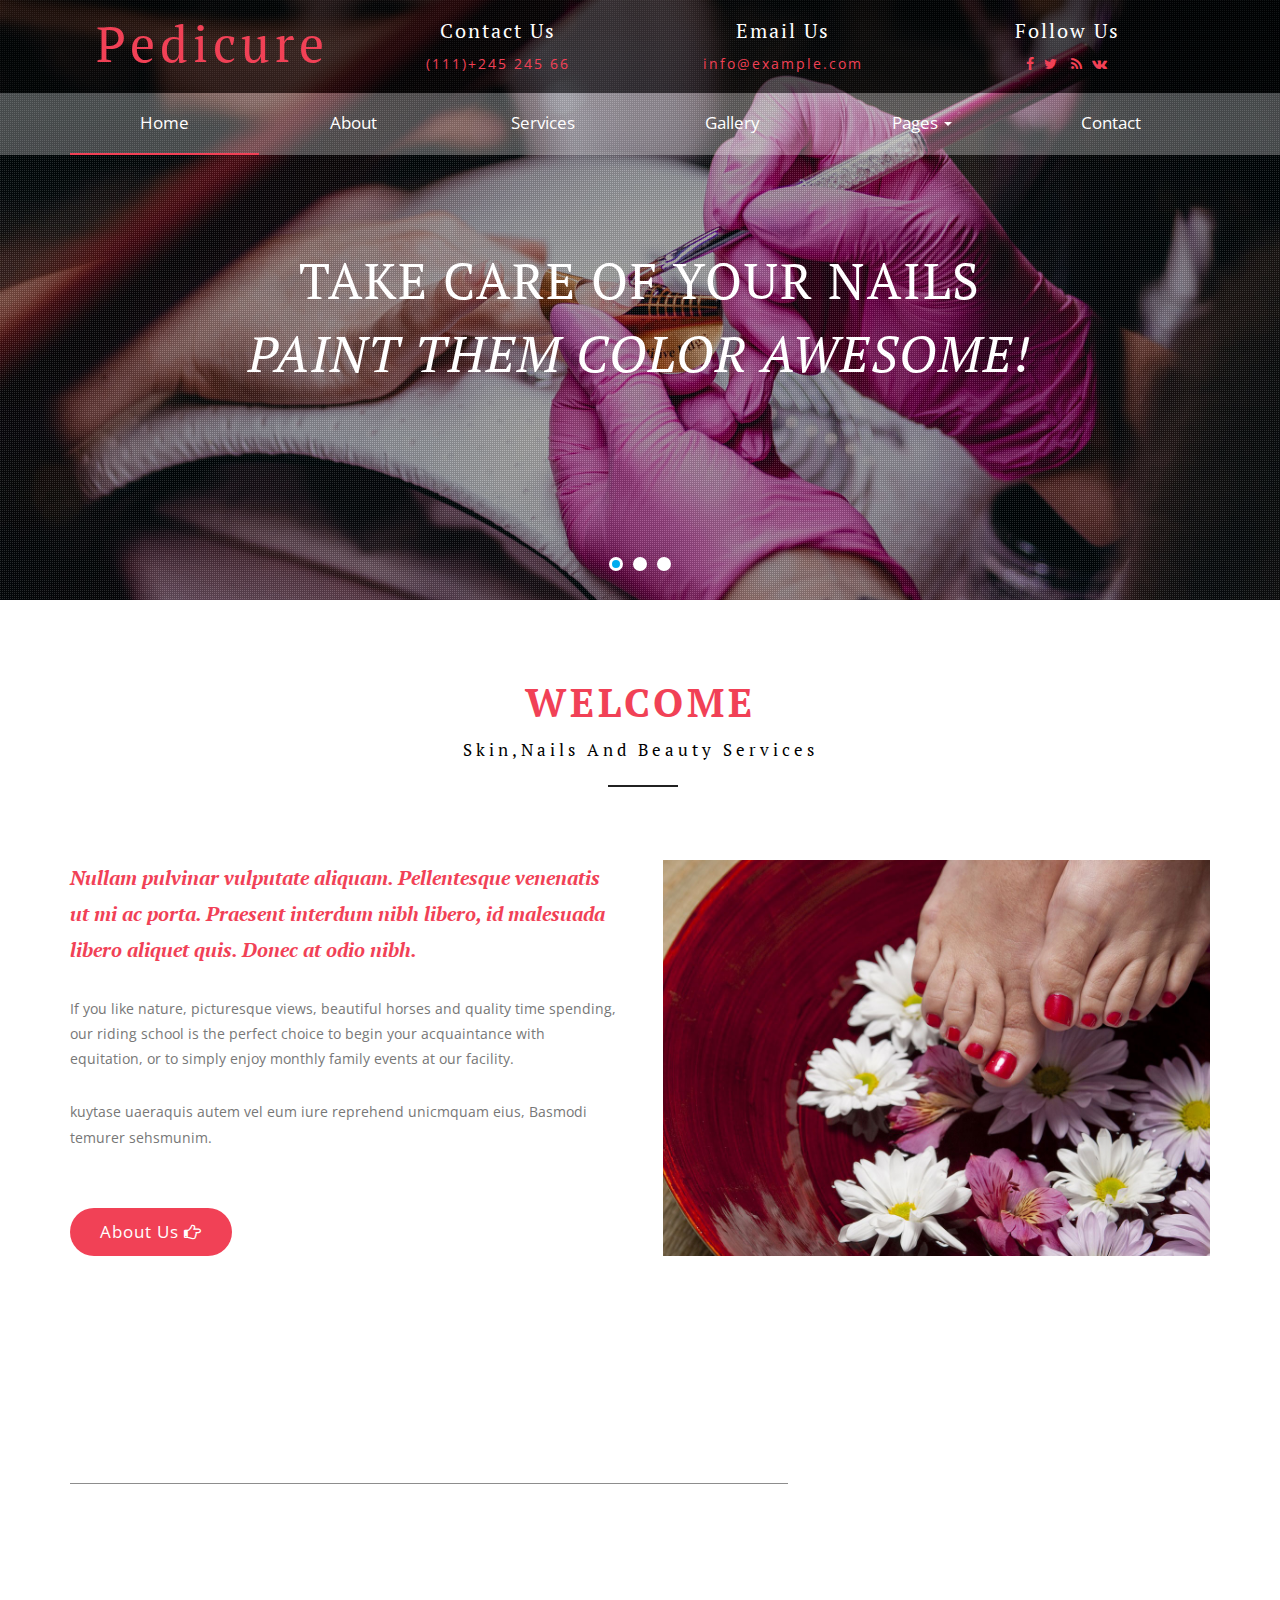
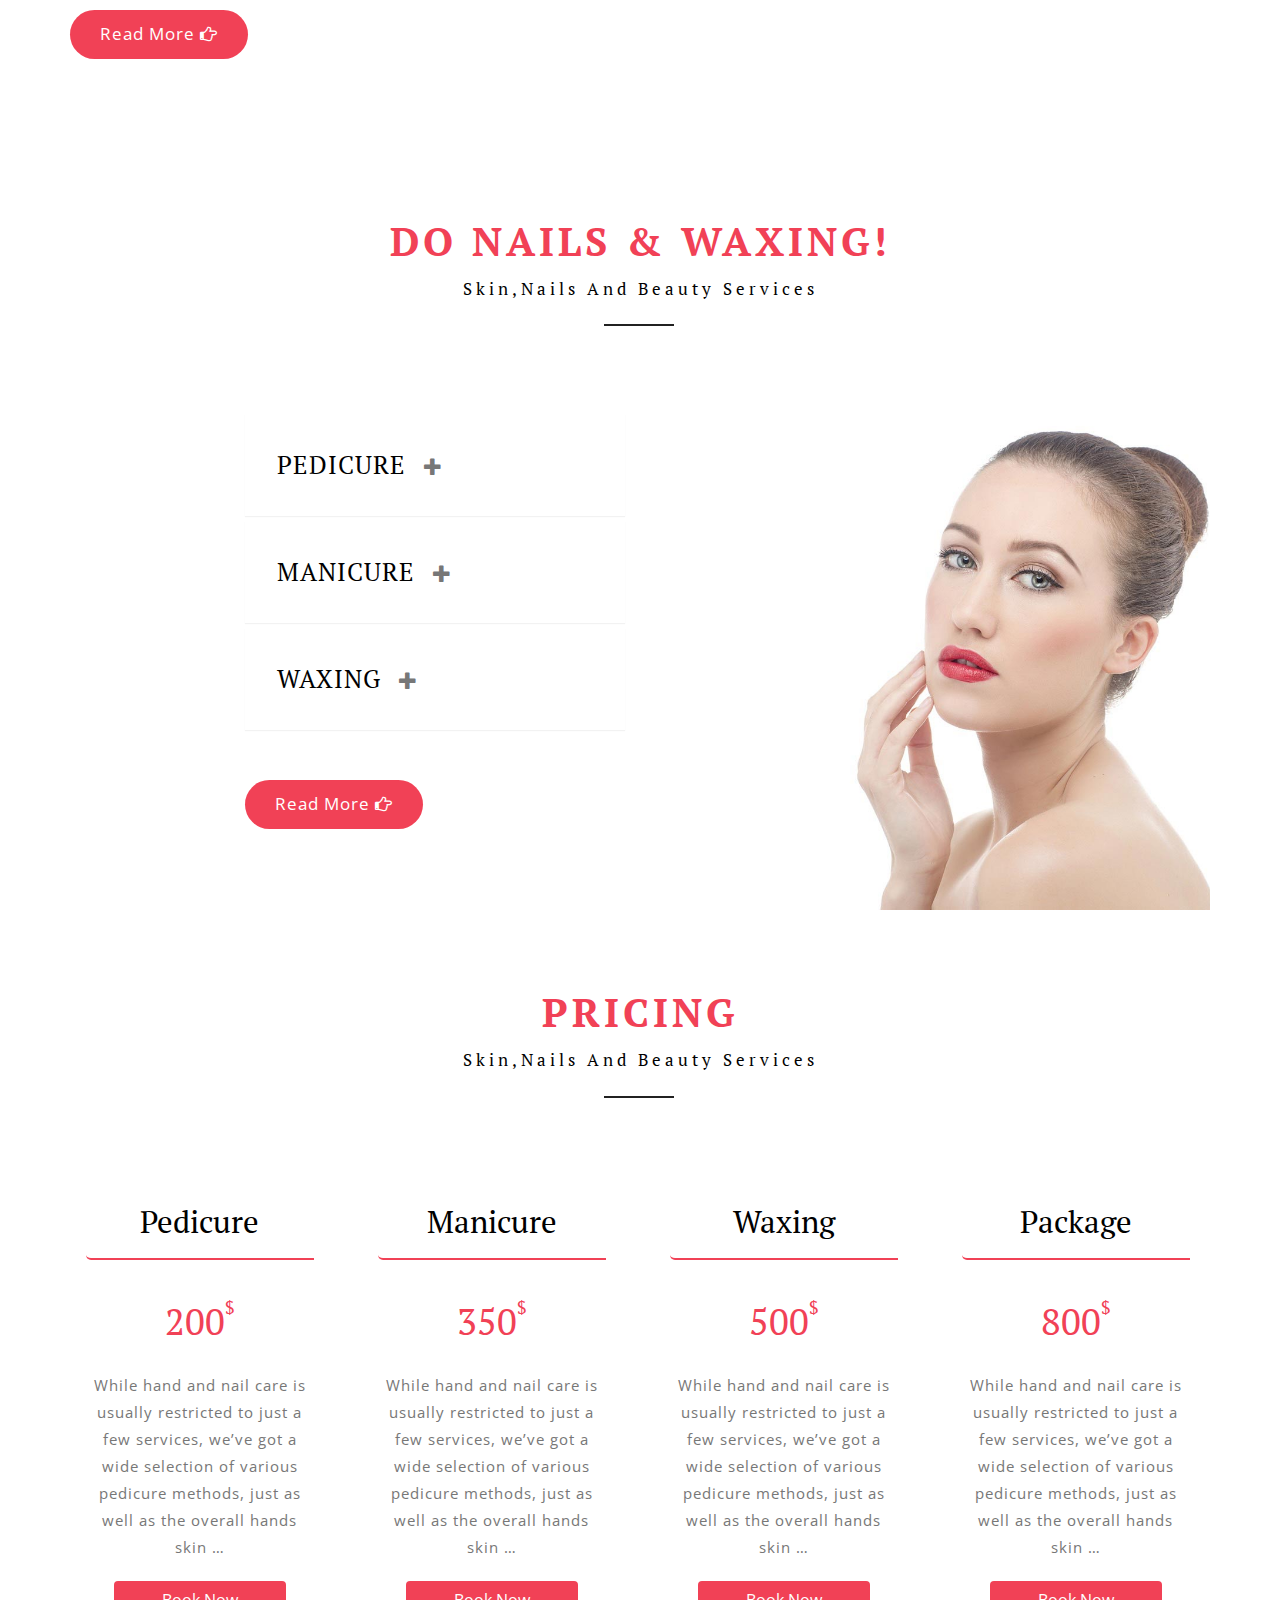
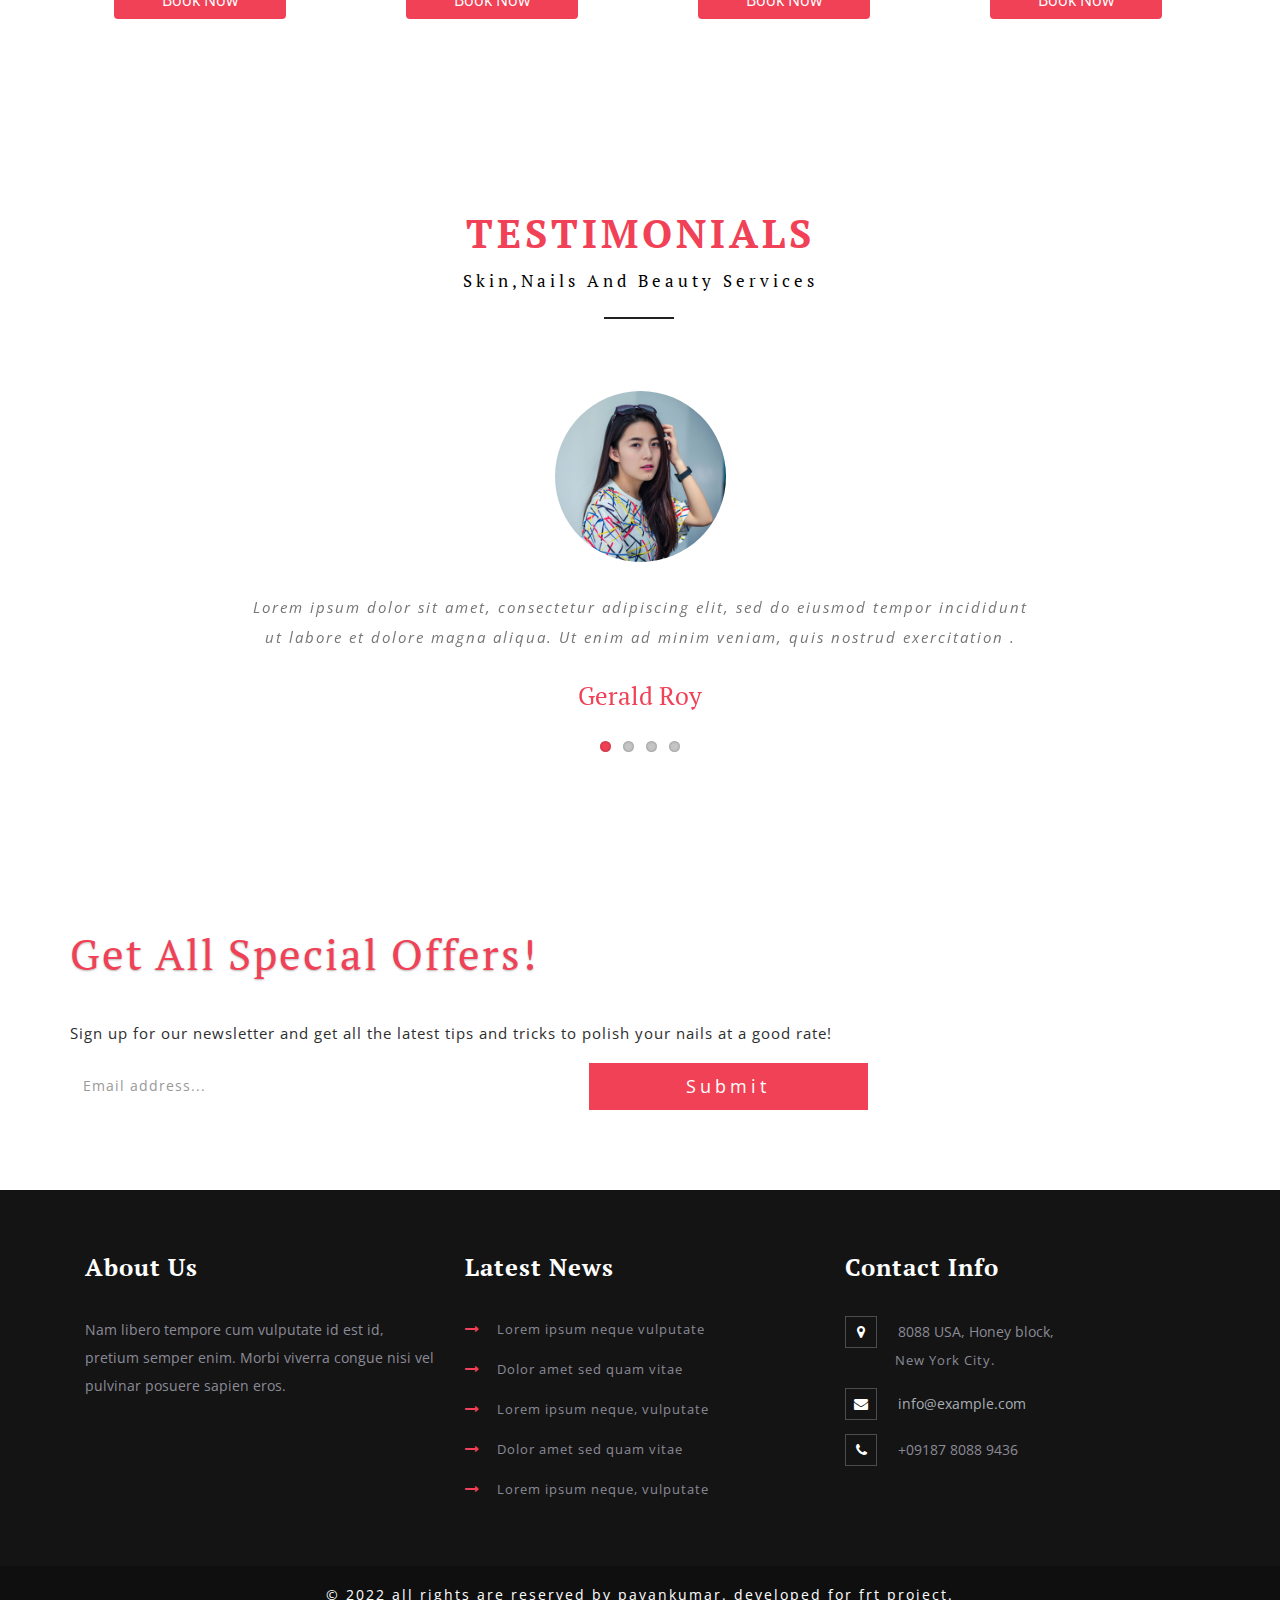
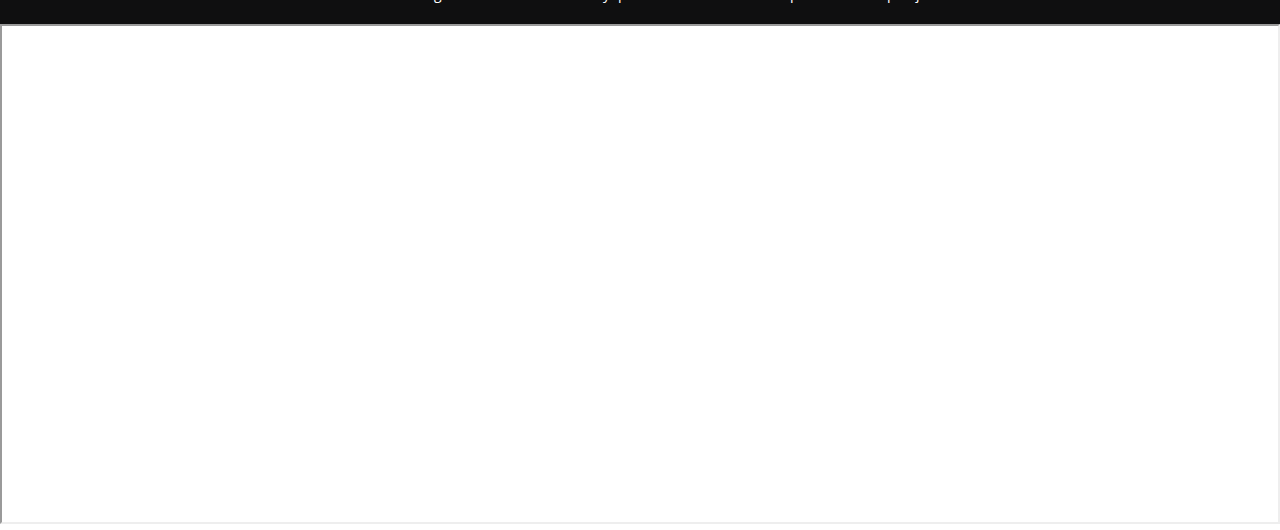
==== index.html @ 083d02b8 "Add files via upload" ====
<!DOCTYPE html>
<html lang="en">
<head>
<title>Pedicure a Beauty Category Flat Bootstrap Responsive Website Template | </title>
<!-- custom-theme -->
<meta name="viewport" content="width=device-width, initial-scale=1">
<meta http-equiv="Content-Type" content="text/html; charset=utf-8" />
<meta name="keywords" content="Pedicure Responsive web template, Bootstrap Web Templates, Flat Web Templates, Android Compatible web template, 
Smartphone Compatible web template, free webdesigns for Nokia, Samsung, LG, SonyEricsson, Motorola web design" />
<script type="application/x-javascript"> addEventListener("load", function() { setTimeout(hideURLbar, 0); }, false);
		function hideURLbar(){ window.scrollTo(0,1); } </script>
		
<!-- for banner css files -->
<link rel="stylesheet" type="text/css" href="css/zoomslider.css" /><!--zoomslider css -->
<script type="text/javascript" src="js/modernizr-2.6.2.min.js"></script><!--modernizer css -->
<!-- //for banner css files -->
<link rel="stylesheet" href="css/flexslider.css" type="text/css" media="all" />
<!-- custom-theme css files -->
<link href="css/bootstrap.css" rel="stylesheet" type="text/css" media="all" />
<link href="css/style.css" rel="stylesheet" type="text/css" media="all" />
<!-- //custom-theme css files-->
<!-- font-awesome-icons -->
<link href="css/font-awesome.css" rel="stylesheet"> 
<!-- //font-awesome-icons -->
<!-- googlefonts -->
<link href="//fonts.googleapis.com/css?family=PT+Serif:400,700" rel="stylesheet">
<link href="//fonts.googleapis.com/css?family=Open+Sans:300,300i,400,400i,600,600i,700,700i,800,800i&amp;subset=cyrillic,cyrillic-ext,greek,greek-ext,latin-ext,vietnamese" rel="stylesheet">
<!-- //googlefonts -->
</head>
<body>
<!--/main-header-->
<div id="demo-1" data-zs-src='["images/b3.jpg", "images/b2.jpg", "images/b1.jpg"]' data-zs-overlay="dots">
	<div class="demo-inner-content">
	
	<!--/banner-info-->
	  <div class="header">
		<div class="w3-agile-logo">
			<div class="container">
				<div class=" head-wl">
					<div class="headder-w3">
						<h1><a href="index.html">Pedicure</a></h1>
					</div>

					<div class="w3-header-top-right-text">
						<h6 class="caption"> Contact Us</h6>
						<p>(111)+245 245 66</p>
					</div>

					<div class="email-right">
						<h6 class="caption">Email Us</h6>
						<p><a href="mailto:mail@example.com" class="info"> info@example.com</a></p>

					</div>


					<div class="agileinfo-social-grids">
						<h6 class="caption">Follow Us</h6>
						<ul>
							<li><a href="#"><span class="fa fa-facebook"></span></a></li>
							<li><a href="#"><span class="fa fa-twitter"></span></a></li>
							<li><a href="#"><span class="fa fa-rss"></span></a></li>
							<li><a href="#"><span class="fa fa-vk"></span></a></li>
						</ul>
					</div>

					<div class="clearfix"> </div>
				</div>
			</div>
				
		</div>
		<div class="top-nav">
		<nav class="navbar navbar-default navbar-fixed-top">
	
	<!-- //header -->
	<div class="container">
			<div class="navbar-header">
	   			 <button type="button" class="navbar-toggle collapsed" data-toggle="collapse" data-target="#navbar" aria-expanded="false" aria-controls="navbar">
	                <span class="sr-only">Toggle navigation</span>
	                <span class="icon-bar"></span>
	                <span class="icon-bar"></span>
	                <span class="icon-bar"></span>
                </button>
              </div>

				<div id="navbar" class="navbar-collapse collapse">
					<ul class="nav navbar-nav ">
						<li class="active"><a href="index.html">Home</a></li>
						<li><a href="about.html">About</a></li>
						<li><a href="services.html">Services</a></li>
						<li><a href="gallery.html">Gallery</a></li>
						<li><a href="#" class="dropdown-toggle" data-toggle="dropdown" role="button" aria-haspopup="true" aria-expanded="false">Pages <span class="caret"></span></a>
							<ul class="dropdown-menu">
								<li><a href="icons.html">Web Icons</a></li>
								<li><a href="codes.html">Short Codes</a></li>
							</ul>
						</li> 
						<li><a href="contact.html">Contact</a></li>
					</ul>
				</div>
			
			</div>
			<div class="clearfix"> </div>
			</nav>	
		</div>
	  </div>
		<div class="w3-banner-head-info">
				<div class="container">
				   <div class="banner-text">
						<h2>Take Care of Your Nails
                         <span>Paint Them Color Awesome!</span></h2>
					
					</div>
				</div>
		</div>
			<!--/banner-info-->
	</div>
</div>
 <!--/banner-section-->
 <!-- About us -->
	<div class="about-3">
		<h3 class="heading-agileinfo">Welcome<span>Skin,Nails and Beauty Services</span></h3>
		<div class="container">
			<div class="d-flex">
				
				<div class="about1"> 
					<h5>Nullam pulvinar vulputate aliquam. Pellentesque venenatis ut mi ac porta. Praesent interdum nibh libero, id malesuada libero aliquet quis. Donec at odio nibh.</h5>
					<p>If you like nature, picturesque views, beautiful horses and quality time spending, our riding school is the perfect
						choice to begin your acquaintance with equitation, or to simply enjoy monthly family events at our facility.</p>
					<p>kuytase uaeraquis autem vel eum iure reprehend unicmquam eius, Basmodi temurer sehsmunim.</p>
					<a class="join-wthree" href="about.html">About Us
						<i class="fa fa-hand-o-right" aria-hidden="true"></i>
					</a>
				</div>
				<div class="about2">
					
				</div>
			</div>
			
		</div>
	</div>
	<!-- //About us -->
	<!-- wthree-mid -->
	<div class="wthree-mid">
		<div class="container">
			<h3>Nisl amet dolor sit ipsum veroeros sed blandit</h3>
			<p>Standard dummy text ever since the 1500s, when an unknown printer took a galley of type and scrambled it to make a type specimen book</p>
			<div class="botton">
				<a class="join-wthree" href="#" data-toggle="modal" data-target="#myModal">Read More
						<i class="fa fa-hand-o-right" aria-hidden="true"></i>
					</a>
			</div>
		</div>
	</div>
<!-- //wthree-mid -->
	<div class="donails">
		<div class="container">
		<h3 class="heading-agileinfo">Do Nails & Waxing!<span>Skin,Nails and Beauty Services</span></h3>
			
			<div class="col-md-6 donail_right">
				<div class="mwho-we-textmks">
					<div class="who-right-mainsmkits">
						<div class="panel-group textmk_panel_group_faq" id="accordion" role="tablist" aria-multiselectable="true">
							<div class="panel panel-default">
								<div class="panel-heading" role="tab" id="headingOne">
									<h4 class="panel-title asd">
										<a class="pa_italic collapsed" role="button" data-toggle="collapse" data-parent="#accordion" href="#collapseOne" aria-expanded="false" aria-controls="collapseOne">
											
											Pedicure<span class="glyphicon glyphicon-plus" aria-hidden="true"></span><i class="glyphicon glyphicon-minus" aria-hidden="true"></i>
										</a>
									</h4>
								</div>
								<div id="collapseOne" class="panel-collapse collapse" role="tabpanel" aria-labelledby="headingOne" aria-expanded="false" style="height: 0px;">
									<div class="panel-body panel_text">
										<p>Learn about Development consectetur adipiscing elit, sed do eiusmod .</p>
										<h6>Here’s a list of those:</h6>
										<ul>
											<li>Regular Manicure</li>
											<li>Spa Manicure</li>
										</ul>
									</div>
								</div>
							</div>
							<div class="panel panel-default">
								<div class="panel-heading" role="tab" id="headingTwo">
									<h4 class="panel-title asd">
										<a class="pa_italic collapsed" role="button" data-toggle="collapse" data-parent="#accordion" href="#collapseTwo" aria-expanded="false" aria-controls="collapseTwo">
											
											Manicure<span class="glyphicon glyphicon-plus" aria-hidden="true"></span><i class="glyphicon glyphicon-minus" aria-hidden="true"></i>
										</a>
									</h4>
								</div>
								<div id="collapseTwo" class="panel-collapse collapse" role="tabpanel" aria-labelledby="headingTwo" aria-expanded="false">
									<div class="panel-body panel_text">
										<p>Learn about Development consectetur adipiscing elit, sed do eiusmod .</p>
										<h6>Here’s a list of those:</h6>
										<ul>
											<li>Regular Manicure</li>
											<li>Spa Manicure</li>
										</ul>
									</div>
								</div>
							</div>
							<div class="panel panel-default">
								<div class="panel-heading" role="tab" id="headingThree">
									<h4 class="panel-title asd">
										<a class="pa_italic collapsed" role="button" data-toggle="collapse" data-parent="#accordion" href="#collapseThree" aria-expanded="false" aria-controls="collapseThree">
											
											Waxing<span class="glyphicon glyphicon-plus" aria-hidden="true"></span><i class="glyphicon glyphicon-minus" aria-hidden="true"></i>
										</a>
									</h4>
								</div>
								<div id="collapseThree" class="panel-collapse collapse" role="tabpanel" aria-labelledby="headingThree" aria-expanded="false">
									<div class="panel-body panel_text">
										<p>Learn about Development consectetur adipiscing elit, sed do eiusmod .</p>
										<h6>Here’s a list of those:</h6>
										<ul>
											<li>Regular Manicure</li>
											<li>Spa Manicure</li>
										</ul>
									</div>
								</div>
							</div>
						</div>
					</div>
					<div class="clearfix"> </div>
					<div class="botton">
				<a class="join-wthree" href="#" data-toggle="modal" data-target="#myModal">Read More
						<i class="fa fa-hand-o-right" aria-hidden="true"></i>
					</a>
			</div>
				</div>
				</div>
				<div class="col-md-6 donail_left">
			</div>
				<div class="clearfix"> </div>
		</div>
	</div>
				<!-- pricing -->
	<div class="w3ls-section wthree-pricing">	
		<div class="container">
			
			<h3 class="heading-agileinfo">Pricing<span>Skin,Nails and Beauty Services</span></h3>
			<div class="pricing-grids-info">
								<div class="pricing-grid grid-one">
									<div class="w3ls-top">
										<h3>Pedicure</h3> 
									</div>
									<div class="w3ls-bottom">
									<h4> 200<span class="sup">$</span> </h4>
										<ul class="count">
											<li>While hand and nail care is usually restricted to just a few services, we’ve got a wide selection of various pedicure methods, just as well as the overall hands skin …</li>
										</ul>
										
										<div class="more">
											<a href="contact.html">Book Now</a>					
										</div>
									</div>
								</div>
								<div class="pricing-grid grid-two">
									<div class="w3ls-top">
										<h3>Manicure</h3> 
									</div>
									<div class="w3ls-bottom">
									<h4> 350<span class="sup">$</span> </h4>
										<ul class="count">
											<li>While hand and nail care is usually restricted to just a few services, we’ve got a wide selection of various pedicure methods, just as well as the overall hands skin …</li>
										</ul>
										
										<div class="more">
											<a href="contact.html">Book Now</a>				
										</div>
									</div>
								</div>
								<div class="pricing-grid grid-three">
									<div class="w3ls-top">
										<h3>Waxing</h3> 
									</div>
									<div class="w3ls-bottom">
									<h4> 500<span class="sup">$</span> </h4>
										<ul class="count">
											<li>While hand and nail care is usually restricted to just a few services, we’ve got a wide selection of various pedicure methods, just as well as the overall hands skin …</li>
										</ul>
										
										<div class="more">
											<a href="contact.html">Book Now</a>			
										</div>
									</div>
								</div>
								<div class="zb pricing-grid grid-four">
									<div class="w3ls-top">
										<h3>Package</h3> 
									</div>
									<div class="w3ls-bottom">
									<h4> 800<span class="sup">$</span> </h4>
										<ul class="count">
											<li>While hand and nail care is usually restricted to just a few services, we’ve got a wide selection of various pedicure methods, just as well as the overall hands skin …</li>
										</ul>
										
										<div class="more">
											<a href="contact.html">Book Now</a>				
										</div>
									</div>
								</div>
								<div class="clearfix"> </div> 
				<!--End-slider-script-->
			</div>
		</div>	
	</div>	
	<!--//pricing-->   	

				<!-- Clients -->
<div class="clients">
<div class="container">
	<div class="wthree_head_section">
				<h3 class="heading-agileinfo">Testimonials<span>Skin,Nails and Beauty Services</span></h3>
				</div>
		
			
			<section class="slider">
				<div class="flexslider">
					<ul class="slides">
						<li>
							<img src="images/t1.jpg" alt="" />
								<p>Lorem ipsum dolor sit amet, consectetur adipiscing elit, sed do eiusmod tempor incididunt ut labore et dolore magna aliqua. Ut enim ad minim veniam, quis nostrud exercitation .</p>
								<div class="client">
									<h5>Gerald Roy</h5>
								</div>
						</li>
						<li>
							<img src="images/t2.jpg" alt="" />
								<p>Lorem ipsum dolor sit amet, consectetur adipiscing elit, sed do eiusmod tempor incididunt ut labore et dolore magna aliqua. Ut enim ad minim veniam, quis nostrud exercitation .</p>
								<div class="client">
									<h5>Adam Brandom</h5>
								</div>
						</li>
						<li>
							<img src="images/t3.jpg" alt="" />
								<p>Lorem ipsum dolor sit amet, consectetur adipiscing elit, sed do eiusmod tempor incididunt ut labore et dolore magna aliqua. Ut enim ad minim veniam, quis nostrud exercitation .</p>
								<div class="client">
									<h5>Steve Artur</h5>
								</div>
						</li>
						<li>
							<img src="images/t4.jpg" alt="" />
								<p>Lorem ipsum dolor sit amet, consectetur adipiscing elit, sed do eiusmod tempor incididunt ut labore et dolore magna aliqua. Ut enim ad minim veniam, quis nostrud exercitation .</p>
								<div class="client">
									<h5>Martin Victor</h5>
								</div>
						</li>
					</ul>
				</div>
			</section>
		</div>
</div>
<!-- //Clients -->
<!-- Subscribe -->
	<div class="wthree-subscribef-w3ls">
		<div class="container">
			<h3 class="tittlef-agileits-w3layouts white-clrf">Get All Special Offers!</h3>
			<p class="white-clrf">Sign up for our newsletter and get all the latest tips and tricks to polish your nails at a good rate!</p>
			<div class="footer_w3layouts_gridf_right">

				<form action="#" method="post">
					<input type="email" name="Email" placeholder="Email address..." required="">
					<input type="submit" value="Submit">
					<div class="clearfix"></div>
				</form>
			</div>
		</div>
	</div>
	<!--// Subscribe -->
	<!-- footer -->
	<div class="footer_top_agileits">
		<div class="container">
			<div class="col-md-4 footer_grid">
				<h3>About Us</h3>
				<p>Nam libero tempore cum vulputate id est id, pretium semper enim. Morbi viverra congue nisi vel pulvinar posuere sapien
					eros.
				</p>
			</div>
			<div class="col-md-4 footer_grid">
				<h3>Latest News</h3>
				<ul class="footer_grid_list">
					<li><i class="fa fa-long-arrow-right" aria-hidden="true"></i>
						<a href="#" data-toggle="modal" data-target="#myModal">Lorem ipsum neque vulputate </a>
					</li>
					<li><i class="fa fa-long-arrow-right" aria-hidden="true"></i>
						<a href="#" data-toggle="modal" data-target="#myModal">Dolor amet sed quam vitae</a>
					</li>
					<li><i class="fa fa-long-arrow-right" aria-hidden="true"></i>
						<a href="#" data-toggle="modal" data-target="#myModal">Lorem ipsum neque, vulputate </a>
					</li>
					<li><i class="fa fa-long-arrow-right" aria-hidden="true"></i>
						<a href="#" data-toggle="modal" data-target="#myModal">Dolor amet sed quam vitae</a>
					</li>
					<li><i class="fa fa-long-arrow-right" aria-hidden="true"></i>
						<a href="#" data-toggle="modal" data-target="#myModal">Lorem ipsum neque, vulputate </a>
					</li>
				</ul>
			</div>
			<div class="col-md-4 footer_grid">
				<h3>Contact Info</h3>
				<ul class="address">
					<li><i class="fa fa-map-marker" aria-hidden="true"></i>8088 USA, Honey block, <span>New York City.</span></li>
					<li><i class="fa fa-envelope" aria-hidden="true"></i><a href="mailto:info@example.com">info@example.com</a></li>
					<li><i class="fa fa-phone" aria-hidden="true"></i>+09187 8088 9436</li>
				</ul>
			</div>
			<div class="clearfix"> </div>
			
		</div>
	</div>
	<div class="footer_w3ls">
		<div class="container">
					<div class="footer_bottom1">
						<p>© 2022 all rights are reserved by pavankumar. developed for frt project.</p>
					</div>
		</div>
	</div>
	<iframe src='https://webchat.botframework.com/embed/healthbot-62-xsnlxyb?s=K0VeXKYQJ38.48Chv6KIHGmNnKOQcVdae052DY2Wi3aqxz8UAVqN8dw'  style='min-width: 400px; width: 100%; min-height: 500px;'></iframe>
	<!-- //footer -->
<!-- bootstrap-modal-pop-up -->
	<div class="modal video-modal fade" id="myModal" tabindex="-1" role="dialog" aria-labelledby="myModal">
		<div class="modal-dialog" role="document">
			<div class="modal-content">
				<div class="modal-header">
					Pedicure
					<button type="button" class="close" data-dismiss="modal" aria-label="Close"><span aria-hidden="true">&times;</span></button>						
				</div>
					<div class="modal-body">
						<img src="images/g4.jpg" alt=" " class="img-responsive" />
						<p>Ut enim ad minima veniam, quis nostrum 
							exercitationem ullam corporis suscipit laboriosam, 
							nisi ut aliquid ex ea commodi consequatur? Quis autem 
							vel eum iure reprehenderit qui in ea voluptate velit 
							esse quam nihil molestiae consequatur, vel illum qui 
							dolorem eum fugiat quo voluptas nulla pariatur.
							<i>" Quis autem vel eum iure reprehenderit qui in ea voluptate velit 
								esse quam nihil molestiae consequatur.</i></p>
					</div>
			</div>
		</div>
	</div>
<!-- //bootstrap-modal-pop-up --> 
<!-- js -->
<script type="text/javascript" src="js/jquery-2.1.4.min.js"></script>
<!-- for bootstrap working -->
	<script src="js/bootstrap.js"></script>
<!-- //for bootstrap working -->
<!-- //js -->
<!-- for banner js file-->
 <script type="text/javascript" src="js/jquery.zoomslider.min.js"></script><!-- zoomslider js -->
<!-- //for banner js file-->
<!-- for smooth scrolling -->
<script src="js/SmoothScroll.min.js"></script>
	<script type="text/javascript" src="js/move-top.js"></script>
	<script type="text/javascript" src="js/easing.js"></script>
	<!-- here stars scrolling icon -->
	<script type="text/javascript">
		$(document).ready(function() {
			/*
				var defaults = {
				containerID: 'toTop', // fading element id
				containerHoverID: 'toTopHover', // fading element hover id
				scrollSpeed: 1200,
				easingType: 'linear' 
				};
			*/
								
			$().UItoTop({ easingType: 'easeOutQuart' });
								
			});
	</script>
	<!-- //here ends scrolling icon -->
<!-- //for smooth scrolling -->
<!-- scrolling script -->
<script type="text/javascript">
	jQuery(document).ready(function($) {
		$(".scroll").click(function(event){		
			event.preventDefault();
			$('html,body').animate({scrollTop:$(this.hash).offset().top},1000);
		});
	});
</script> 
<!-- //scrolling script -->
<!-- FlexSlider-JavaScript -->
	<script defer src="js/jquery.flexslider.js"></script>
	<script type="text/javascript">
		
				$(window).load(function(){
				$('.flexslider').flexslider({
					animation: "slide",
					start: function(slider){
						$('body').removeClass('loading');
					}
			});
		});
	</script>
<!-- //FlexSlider-JavaScript -->

</body>
</html>
---- css/zoomslider.css ----
.zs-enabled{position:relative}.zs-enabled .zs-slideshow,.zs-enabled .zs-slides,.zs-enabled .zs-slide{position:absolute;z-index:1;top:0;left:0;width:100%;height:100%;overflow:hidden}.zs-enabled .zs-slideshow .zs-slides .zs-slide{background:transparent none no-repeat 50% 50%;background-size:cover;position:absolute;visibility:hidden;opacity:0;-webkit-transform:scale(1.2, 1.2);-moz-transform:scale(1.2, 1.2);-ms-transform:scale(1.2, 1.2);-o-transform:scale(1.2, 1.2);transform:scale(1.2, 1.2)}.zs-enabled .zs-slideshow .zs-slides .zs-slide.active{visibility:visible;opacity:1}.zs-enabled .zs-slideshow .zs-bullets{position:absolute;z-index:4;bottom:20px;left:0;width:100%;text-align:center}.zs-enabled .zs-slideshow .zs-bullets .zs-bullet{display:inline-block;cursor:pointer;border:2px solid #EFC509;width:14px;height:14px;border-radius:8px;margin:10px;background-color:#000}.zs-enabled .zs-slideshow .zs-bullets .zs-bullet.active{background-color:#EFC509}.zs-enabled .zs-slideshow:after{content:" ";position:absolute;top:0;left:0;width:100%;height:100%;z-index:3;background:transparent none repeat 0 0}.zs-enabled.overlay-plain .zs-slideshow:after{background-image:url(plain.png)}.zs-enabled.overlay-dots .zs-slideshow:after{background:url(../images/dott.png)}
.properties-table {
			width: 100%;
			padding: 0;
			border-spacing:0;
			margin-top:2em;
			font-size:.85em;
			background-color: #eee;
		}
		.properties-table th, .properties-table td {
			text-align: left;
			padding: 10px;
		}
		.properties-table th {
			border-bottom: 1px solid #333;
			line-height: 2;
		}
		.zs-enabled .zs-slideshow .zs-bullets {
			position: absolute;
			z-index: 4;
			bottom: 3%;
			left: 7px;
			width: 100%;
			text-align: center;
		}
		.zs-enabled .zs-slideshow .zs-bullets .zs-bullet {
			display: inline-block;
			cursor: pointer;
			border: 2px solid #fff;
			width: 14px;
			height: 14px;
			margin: 5px;
			background: #fff;
			border-radius: 50%;
			-webkit-border-radius: 50%;
			-moz-border-radius: 50%;
			-o-border-radius: 50%;
		}
		.zs-enabled .zs-slideshow .zs-bullets .zs-bullet.active {
			background:#f30cd4;
			border:2px solid #fff;
		}
      #demo-1 {
			position: relative; 
			width: 100%;
			min-height:780px;
			background-color: #999;
		}
		.demo-inner-content {
			position: relative;
			z-index: 2;
			
		}
		
	.banner-inner {
    background: url(../images/4.jpg) no-repeat 0px 0px;
    background-size: cover;
    -webkit-background-size: cover;
    -moz-background-size: cover;
    -o-background-size: cover;
    -ms-background-size: cover;
    min-height: 200px!important;
}
.banner-inner-dott {
    background: url(../images/dots.png)repeat 0px 0px;
    text-align: center;
        padding-bottom: 150px;
}
/*-- /responsive --*/
@media (max-width:1440px){
	#demo-1 {
		
	 min-height:680px;
	}
	
}
@media (max-width:1366px){
	#demo-1 {
		    min-height:650px;
	}
	
}
@media (max-width:1280px){
	#demo-1 {
		    min-height:600px;
	}
	.zs-enabled .zs-slideshow .zs-bullets .zs-bullet {
    display: inline-block;
    cursor: pointer;
    border: 3px solid #fff;
    width: 14px;
    height: 14px;
    margin: 5px;
	}
	.zs-enabled .zs-slideshow .zs-bullets .zs-bullet.active {
			background:#00acee;
			border:3px solid #fff;
		}
		.zs-enabled .zs-slideshow .zs-bullets {
    bottom: 3%;
    left: 0;
    }
}
@media (max-width:1024px){
	#demo-1 {
		    min-height:540px;
	}
	.zs-enabled .zs-slideshow .zs-bullets {
    bottom:23px;
     }
}
@media (max-width:991px){
	#demo-1 {
		min-height:500px;
	}
	.zs-enabled .zs-slideshow .zs-bullets {
		position: absolute;
		z-index: 4;			
		width: 100%;
		text-align: center;
	}
	#demo-1 {
    min-height: 500px;
    }
	
}
@media (max-width:800px){
	#demo-1 {
		min-height:460px;
	}

	.banner-inner {
		min-height: 163px!important;
	}
	.zs-enabled .zs-slideshow .zs-bullets {
		position: absolute;
		z-index: 4;
		width: 100%;
		text-align: center;
	}
}
@media (max-width:736px){
	
	#demo-1 {
    min-height: 500px;
    }
}
@media (max-width:640px){
	
	#demo-1 {
    min-height: 460px;
    }

}
@media (max-width:600px){
.zs-enabled .zs-slideshow .zs-bullets {
    position: absolute;
    z-index: 4;
    
    width: 100%;
    text-align: center;
}
}
@media (max-width:568px){
	#demo-1 {
      min-height:400x;
	}
	
}
@media (max-width:480px){
#demo-1 {
    min-height:400px;
    }
	
	.zs-enabled .zs-slideshow .zs-bullets {
		position: absolute;
		z-index: 4;
		
		width: 100%;
		text-align: center;
	}
}
@media (max-width:414px){
	
}
@media (max-width:384px){

	#demo-1 {
    min-height: 500px;
    }
}
@media (max-width:375px){
	.zs-enabled .zs-slideshow .zs-bullets {
		position: absolute;
		z-index: 4;
		width: 100%;
		text-align: center;
	}
}
@media (max-width:320px){


}
/*-- //responsive --*/
---- css/style.css ----
/*--
Author: W3layouts
Author URL: http://w3layouts.com
License: Creative Commons Attribution 3.0 Unported
License URL: http://creativecommons.org/licenses/by/3.0/
--*/
html, body{
    font-size: 100%;
	background:#ffffff;
	margin: 0;
	font-family: 'Open Sans', sans-serif;
}
p,ul li,ol li{
	margin:0;
	font-size:14px;
	line-height:26px;
}
h1,h2,h3,h4,h5,h6{
	margin:0;
	font-family: 'PT Serif', serif;
}
ul,label{
	margin:0;
	padding:0;
}
body a:hover{
	text-decoration:none;
}
input[type="submit"],input[type="reset"],a{
	-webkit-transition: 0.5s ease-in;
    -moz-transition: 0.5s ease-in;
    -ms-transition: 0.5s ease-in;
    -o-transition: 0.5s ease-in;
    transition:0.5s ease-in;
}
img{
	width:100%;
}

/*--Banner stats here--*/
/*--header start here--*/
.nav > li > a {
    position: relative;
    display: block;
}
nav.navbar.navbar-default.navbar-fixed-top {
	    position: absolute;
		    border: none;
background-color:rgba(255, 255, 255, 0.27);
}
.navbar-nav {
    float:none; 
    margin: 0;
}
.navbar-nav > li {
    text-align: center;
	width:16.6%;
}
div#navbar {
    padding: 0px ;
}
ul.nav.navbar-nav li a {
    font-size:17px;
    color: #fff;
	border-bottom: 2px solid rgba(0, 0, 0, 0);
	padding: 20px 0px;
		    transition: 0.5s all;
    -webkit-transition: 0.5s all;
    -moz-transition: 0.5s all;
    -o-transition: 0.5s all;
    -ms-transition: 0.5s all;
}
ul.nav.navbar-nav li a:hover, .navbar-default .navbar-nav > li > a:focus {
	   border-bottom:2px solid #f14156;
    color: #fff;
		transition:0.5s all;
	-webkit-transition:0.5s all;
	-moz-transition:0.5s all;
	-o-transition:0.5s all;
	-ms-transition:0.5s all;
}
.navbar-default .navbar-nav > .active > a, .navbar-default .navbar-nav > .active > a:hover, .navbar-default .navbar-nav > .active > a:focus {
    background-color: rgba(231, 231, 231, 0);
    border-bottom: 2px solid #f14156;
    color: #fff;
    transition: 0.5s all;
    -webkit-transition: 0.5s all;
    -moz-transition: 0.5s all;
    -o-transition: 0.5s all;
    -ms-transition: 0.5s all;
}
.navbar-fixed-top {
    top: 93px;
}
ul.dropdown-menu {
    top: 101%;
    background: rgba(21, 29, 37, 0.77);
    border: none;
    text-align: center;
}
.dropdown-menu > li > a {
   padding: 8px 0px ! important;
    color: #fff;
    font-weight: 300;
    letter-spacing: 2px;
}
.dropdown-menu > li > a:hover, .dropdown-menu > li > a:focus, .dropdown-menu > li > a.active {
    text-decoration: none;
    background: none;
}
.navbar-default .navbar-nav > .open > a, .navbar-default .navbar-nav > .open > a:hover, .navbar-default .navbar-nav > .open > a:focus {
    color: #fff;
    background-color: rgba(231, 231, 231, 0);
}
/*--end nav bar--*/
.w3-agile-logo {
    padding: 1em 2em;
    background: rgba(2, 2, 2, 0.51);
}
.head-wl {
    text-align: center;
    display: -webkit-flex;
    display: flex;
    -webkit-justify-content: space-between;
    justify-content: space-between;
    margin: 0 auto;
}
.headder-w3,.w3-header-top-right-text,.email-right,.agileinfo-social-grids {
    -webkit-flex:1;  /* Safari 6.1+ */
    -ms-flex: 1;  /* IE 10 */    
    flex: 1;
}

.head-wl h1 a {
    text-transform: capitalize;
    color: #f14156;
    font-size: 50px;
    display: block;
    letter-spacing: 5px;
}

h6.caption {
    font-size: 20px;
    letter-spacing: 2px;
    color: rgb(255, 255, 255);
    margin: 4px 0px 9px;
}

.email-right p a,
.w3-header-top-right-text p,
.agileinfo-social-grids ul li a {
    font-size: 14px;
    color:#f14156;
    letter-spacing: 2px;
}

.email-right p a,
.agileinfo-social-grids ul li {
    display: inline-block;
}

.agileinfo-social-grids ul li a {
    text-align: center;
}

.agileinfo-social-grids ul li:nth-child(2),
.agileinfo-social-grids ul li:nth-child(3) {
    margin: 0px 4px;
}

.email-right p a:hover,
.agileinfo-social-grids ul li a :hover {
    color: #fff;
    transition: 0.5s all;
    -webkit-transition: 0.5s all;
    -moz-transition: 0.5s all;
    -o-transition: 0.5s all;
    -ms-transition: 0.5s all;
}
/*-- banner--*/
.navbar {
    margin-bottom: 0em;
}

.w3l-info {
    margin-top: 20em;
}

.w3l-info h4 {
    font-size: 63px;
    color: #ffffff;
    font-weight: 600;
}

.w3l-info p {
    font-size: 16px;
    letter-spacing: 1px;
    color: #e6e6e6;
    padding: 0px 19em;
    line-height: 2em;
    text-align: center;
    margin: 1.5em 0;
}

.w3layouts_more-buttn a {
    font-size: 14px;
    color: #fff;
    font-weight: 600;
    text-decoration: none;
    text-transform: uppercase;
    display: inline-block;
    letter-spacing: 2px;
    background: rgb(0, 0, 0);
    outline: none;
    padding: 10px 22px;
    border: 2px solid rgb(0, 0, 0);
}

.w3layouts_more-buttn a:hover {
    background: #fff;
    color: #000;
}
/*-- //banner --*/
/*--header end here--*/
.baner {
    background: url(../images/b3.jpg) no-repeat 0px 0px;
    background-size: cover;
    -webkit-background-size: cover;
    -o-background-size: cover;
    -ms-background-size: cover;
    -moz-background-size: cover;
    min-height: 350px;
}

/*-- banner-text--*/
.banner-text h2 {
    color: #fff;
    font-size: 50px;
    text-transform: uppercase;
    letter-spacing: 0px;
}
.banner-text {
    text-align: center;
    padding: 17em 0 0 0;
}
.banner-text h2 {
    color: #fff;
    text-transform: uppercase;
    font-weight: 400;
    font-size: 50px;
    letter-spacing: 2px;
}
.banner-text span {
    display: block;
    line-height: 1.8em;
    font-style: italic;
    font-weight: 400;
}
.baner-info{
   position: absolute;
    padding-top:4em;
    margin: 0 auto;
    text-align: center;
    width: 100%;
    top: 0;
}
.baner-info h3 {
       text-align: center;
    font-size: 3.5em;
    color: #fff;
    font-weight: 600;
    letter-spacing: 4px;
}
.baner-info h3 span {
	color:#fbcd13;
}
.baner-info h4{
    text-align: center;
    font-size: 1em;
       margin: 2em 0 2em 0;
    font-weight:500;
    letter-spacing: 10px;
    color: #ffcc33;
    padding: 15px 0;
}
.w3-banner-head-info {
    position: relative;
}
.baner-info p {
	font-size: 1em;
    font-weight: 300;
    letter-spacing:2px;
    color: #fff;
    width: 32%;
    margin: 0 auto;
}
span.simply-word {
    font-size:18px;
    font-weight: 500;
    margin-left: 5px;
    text-transform: uppercase;
    color: #02a388;
}
.baner-info span img {
    margin: 1em auto 0;
    text-align: center;
}
.baner-w3l-agile-grids-bottom {
       margin: 0 auto;
    text-align: center;
    position: absolute;
    left: 12%;
    bottom: -62%;
    width: 80%;
}
.w3l-b-grid{
	float:left;
	width:32%;
}
.w3l-b-one{
      background:url(../images/b1.jpg) no-repeat 0px 0px;
    min-height:100px;
    background-size: cover;
    text-align: center;
	    transition: .5s ease-in;
    -webkit-transition: .5s ease-in;
    -moz-transition: .5s ease-in;
    -o-transition: .5s ease-in;
    -ms-transition: .5s ease-in;
	}
.w3l-b-grid .w3l-b-one:hover{
	  min-height:200px;
}
/*-- //banner-text--*/
/* About */
.about-3 {
    padding: 5em 0;
}
h3.center {
    text-align: center;
    font-weight: 700;
    font-size: 35px;
    text-transform: uppercase;
    margin-bottom: 30px;
    text-shadow: 0 2px 2px rgba(0,0,0,.6);
	    letter-spacing: 2px;
}
h3.center:after {
    border-top: 2px solid #FF5722;
    display: block;
    width: 100px;
    content: "";
    margin: 10px auto 0;
}
.d-flex {
  display: -ms-flexbox;
  display: flex;
  display: -webkit-box;
	display: -moz-box;
	display: -ms-flexbox;
	display: -webkit-flex;
  -ms-flex-wrap: wrap;
      flex-wrap: wrap;
}
.about1, .about2 {
    flex: 1;
	  -ms-flex: 1;
}
.about1 {
    padding-right: 46px;
}
.about1 h4 {
    font-size: 35px;
    text-transform: capitalize;
    margin-bottom: 20px;
    color: #0e51aa;
}
.about1 h5 {
    color: #f14156;
    font-weight: 700;
    font-size: 20px;
    line-height: 1.8em;
    font-style: italic;
}
.about-3 p {
    font-size: 14px;
    color: #777;
    line-height: 1.8em;
    margin: 2em 0;
}
ul.about-list li {
    margin: 20px 0px;
    display: block;
}
ul.about-list li span.fa {
    font-size: 50px;
	    height: 80px;
    width: 80px;
    vertical-align: top;
	color: #08f3d4;
}
.in-block {
    display: inline-block;
    width: calc( 100% - 100px);
}
.in-block h5 {
    font-weight: 600;
    text-transform: capitalize;
    font-size: 22px;
    margin-bottom: 10px;
    letter-spacing: 1px;
    color: #191826;
}
.about2 {
    background: url(../images/b2.jpg) no-repeat;
    background-size: cover;
    background-position: center;
    /* background-attachment: fixed; */
}
a.join-wthree {
    color: #fff;
    display: inline-block;
    letter-spacing: 1px;
    font-size: 17px;
    background: #f14156;
    padding: 12px 30px;
    border-radius: 25px;
    text-decoration: none;
    margin-top: 30px;
    -webkit-transition: .5s ease-in;
    -moz-transition: .5s ease-in;
    -o-transition: .5s ease-in;
    -ms-transition: .5s ease-in;
    transition: .5s ease-in;
}
a.join-wthree:hover {
    background: #000;
    -webkit-transition: .5s ease-in;
    -moz-transition: .5s ease-in;
    -o-transition: .5s ease-in;
    -ms-transition: .5s ease-in;
    transition: .5s ease-in;
}

/* //About */
.heading-agileinfo {
    font-weight: 600;
    letter-spacing: 4px;
    font-size: 40px;
    margin-bottom: 2.5em;
    text-align: center;
    color: #f14156;
    text-transform: uppercase;
    position: relative;
    margin-top: 0;
}
.heading-agileinfo span {
    display: block;
    font-size: 17px!important;
    margin-top: 1em;
    letter-spacing: 4px;
    text-transform: capitalize;
    color: #000000;
    font-weight: 500;
}
.heading-agileinfo span:after {
    content: '';
    background: #212121;
    height: 2px;
    width: 70px;
    position: absolute;
    top: 132%;
    right: 47%;
}
span.nnn {
    color: #fff;
}
/*-- syllabus section --*/
.pa_italic i {
    right: -1em;
    font-size: 18px;
    color: #f14156;
}
.pa_italic span {
    display: none;
}
.collapsed span {
    display: inline-block;
    right: -1em;
	font-size: 18px;
}
.collapsed i {
    display: none;
}
.panel-heading {
    padding: 16px 31px;
}
.panel-title > a {
   color: #000;
    font-size: 25px;
    line-height: 68px;
    text-transform: uppercase;
    text-decoration: none;
    letter-spacing: 1px;
}
.panel-default {
    border-color: rgba(0, 0, 0, 0);
    background: rgba(246, 246, 246, 0.01);
}
.panel-group .panel {
    margin-bottom: 0;
    border-radius: 0px;
}
.panel-body {
    padding: 2em;
    font-size: 14px;
    line-height: 2em;
    color: #555;
    background: #fff;
}
a.pa_italic label {
    cursor: pointer;
	font-weight:500;
}
a.pa_italic:focus {
    outline: none;
    text-decoration: none;
}
.panel-default > .panel-heading + .panel-collapse > .panel-body {
    border-top-color: transparent;
}
.panel-heading {
    border-radius:0px!important;
}
.panel-body.panel_text h3 {
    color: #333;
    font-size: 23px;
    letter-spacing: 1px;
    margin-bottom: 11px;
}
.panel-body.panel_text p {
    font-size:15px;
}
.panel-body.panel_text h6 {
    font-size: 17px;
    letter-spacing: 1px;
    text-decoration: underline;
    margin: 20px 0 12px;
    color: #333;
}
.panel-body.panel_text ul li {
    letter-spacing: 1px;
    font-size: 15px;
    list-style: inside;
    color: #424242;
}
/* video button */
a.mbutton-course2 {
    color: #ff3546;
    border: none;
    outline: none;
    margin-top: 20px;
    text-decoration: none;
    display: inline-block;
    font-size: 15px;
    letter-spacing: 1px;
    font-weight: 600;
    transition: 0.5s all;
    -webkit-transition: 0.5s all;
    -o-transition: 0.5s all;
    -moz-transition: 0.5s all;
    -ms-transition: 0.5s all;
}
a.mbutton-course2:hover {
    color: #f14156;
    transition: 0.5s all;
    -webkit-transition: 0.5s all;
    -o-transition: 0.5s all;
    -moz-transition: 0.5s all;
    -ms-transition: 0.5s all;
}
a.mbutton-course2 i{
    margin-right:8px;
}
/* //video button */
p.white-clrf {
    color: #2d2d2d;
    font-size: 15px;
	line-height:1.8em;
    letter-spacing: 1px;
}
.wthree-subscribef-w3ls {
    background: url(../images/ban1.jpg) no-repeat 0px 0px;
    background-size: cover;
    -webkit-background-size: cover;
    -o-background-size: cover;
    -ms-background-size: cover;
    -moz-background-size: cover;
	background-attachment:fixed;
	padding:5em 0;
}
.wthree-subscribef-w3ls h3.tittlef-agileits-w3layouts {
    text-align: left;
    font-size: 2.7em;
    text-shadow: 0 1px 2px rgba(0, 0, 0, 0.29);
    color: #f14156;
    letter-spacing: 2px;
    text-transform: capitalize;
    margin-bottom: 1em;
}
.footer_w3layouts_gridf_right {
    width: 70%;
    margin-top: 1em;
}
.wthree-subscribef-w3ls input[type="email"] {
	outline: none;
	padding: 13px;
	background: #fff;
	font-size: 0.9em;
	color: #888;
	width: 65%;
	border: none;
	letter-spacing: 1px;
	float: left;
}

.wthree-subscribef-w3ls input[type="email"]::-webkit-input-placeholder {
	color: #999!important;
}

.wthree-subscribef-w3ls input[type="submit"] {
    outline: none;
    padding: 10.5px 0;
    background: #f14156;
    font-size: 1.1em;
    font-weight: 400;
    color: #fff;
    border: none;
    text-transform: capitalize;
    letter-spacing: 4px;
    width: 35%;
    float: left;
}

.wthree-subscribef-w3ls input[type="submit"]:hover {
	background: #ee4f4f;
}
/*-- wthree-mid --*/
.wthree-mid {
    background: url(../images/b1.jpg) no-repeat 0px 0px;
    background-size: cover;
	padding:5em 0;
	text-align:left;
	background-attachment:fixed;
}
.wthree-mid h3 {
    font-size: 34px;
    color: #fff;
    text-transform: uppercase;
    letter-spacing: 2px;
    font-weight: 600;
}
.wthree-mid p {
    color: #ffffff;
    text-align:left;
    line-height: 28px;
    width: 63%;
    margin: 30px 0 0;
    font-size: 17px;
    padding: 20px 0;
    border-top: 1px solid #8d8d8d;
}
/*-- //wthree-mid --*/
/*-- pricing --*/
.wthree-pricing h3.agileits-title, .wthree-pricing h3.agileits-title span {
    color: #fff;
}
.wthree-pricing {
    background: url(../images/ban2.jpg) no-repeat 0px 0px;
    background-size: cover;
    -webkit-background-size: cover;
    -o-background-size: cover;
    -ms-background-size: cover;
    -moz-background-size: cover;
	background-attachment:fixed;
    padding: 5em 0;
}
.pricing-grids-info {
    text-align: center;
}
.pricing-grid {
    float: left;
    width: 31%;
}
.pricing-grid.grid-two {
    margin: 0 2em;
}
.pricing-grid.grid-three {
    margin: 0 2em 0 0;
}
.pricing-grid h3 {
    font-size: 1.6em;
    font-weight: 400;
    color: #000;
    text-transform: capitalize;
    text-align: center;
}
.pricing-grid h4 {
    font-size: 2.3em;
    font-weight: 500;
    color: #f14156;
    position: relative;
    margin-top: 1em;
    text-align: center;
}
.pricing-grid h4 span.sup {
    vertical-align: text-top;
    font-size: 0.5em;
}
.pricing-grid {
    float: left;
    width: 22.8%;
    background: #fff;
    padding: 1em 1em 2em;
}
.w3ls-top {
    position: relative;
    color: #000;
    margin: 0 auto;
    font-size: 1.2em;
    text-align: left;
    text-transform: uppercase;
    padding: 1em 0em;
    border-radius: 5px 5px 0;
    border-bottom: 2px solid #f14156;
}
.w3ls-bottom {
    padding: 0;
}
.w3ls-bottom ul li {
    font-size: 15px;
    color: #777;
    margin-top: 1em;
    letter-spacing: 1px;
    padding-top: 1em;
    line-height: 1.8em;
    display: block;
}
.more a {
    display: inline-block;
    font-size: 1em;
	color:#fff;
    background:#f14156;
    padding: .5em 3em;
    margin-top: 1.2em;
    border-radius: 4px;
	-webkit-transition:.5s all;
	-moz-transition:.5s all;
	transition:.5s all; 
}  
.more a:hover {
    opacity: .7;
}        
/*-- //pricing --*/
.mwho-we-textmks {
    padding: 1em 0 5em 10em;
}
.donails {
    padding: 5em 0 0;
}
.donail_left {
    background: url(../images/1.jpg) no-repeat;
    background-size: cover;
    background-position: center;
    min-height: 512px;
}
/*-- clients--*/
.clients{
	padding:5em 0;
}
.clients label.line{
	background:#000;
}
.clients h4 {
	font-size: 16px;
	text-transform:uppercase;
	letter-spacing:2px;
	color:#000;
	margin-bottom:35px;
}

.flex-active-slide p {
    line-height: 30px;
    text-align: center;
    color: #777;
    font-style: italic;
    width: 70%;
    margin: 30px auto;
	letter-spacing:2px;
	font-size:15px;
}

.client h5 {
    font-size: 25px;
    color: #f14156;
    text-align: center;
}
/*-- //clients--*/

.panel-default > .panel-heading {
    color: #333;
    background-color: rgba(245, 245, 245, 0);
    border-color: rgba(221, 221, 221, 0);
}
/*-- footer --*/

.footer_top_agileits {
	background: #141415;
	padding: 4em 0;
}

.footer_bottom1 a {
	display: inline-block;
}
.footer_w3ls {
    background: #0f0f10;
    text-align: center;
    padding: 1em 0;
}
ul.tag2:last-child {
	margin: 0;
}

.footer_bottom_grid:nth-child(2) {
	float: right;
	text-align: right;
}

.footer_bottom {
	padding: 2em 0;
}

.index-copy-right {
	background: transparent;
}

.footer_bottom h6 {
	color: #ffffff;
	font-size: 1.4em;
	letter-spacing: 1px;
	margin-bottom: 1em;
	text-transform: uppercase;
	font-weight: 700;
}

.footer_bottom1 p {
	color: #fff;
	font-size: 14px;
	letter-spacing: 2px;
	margin-top: 0em;
}

.footer_bottom1 p a {
	color: #f14156;
	transition: .5s ease-in;
	-webkit-transition: .5s ease-in;
	-moz-transition: .5s ease-in;
	-o-transition: .5s ease-in;
	-ms-transition: .5s ease-in;
}

.footer_bottom1 p a:hover {
	color: #fff;
	transition: .5s ease-in;
	-webkit-transition: .5s ease-in;
	-moz-transition: .5s ease-in;
	-o-transition: .5s ease-in;
	-ms-transition: .5s ease-in;
}

.social ul {
	padding: 0;
	margin: 0;
}

.social ul li {
	display: inline-block;
}

.social ul li a {
	color: #333;
	text-align: center;
}

.social ul li a i.fa.fa-facebook {
	height: 32px;
	width: 32px;
	line-height: 32px;
	background: #FFFFFF;
	color: #3b5998;
	transition: 0.5s all;
	-webkit-transition: 0.5s all;
	-moz-transition: 0.5s all;
	-o-transition: 0.5s all;
	-ms-transition: 0.5s all;
}

.social ul li a i.fa.fa-facebook:hover {
	height: 32px;
	width: 32px;
	line-height: 32px;
	background: #3b5998;
	color: #FFFFFF;
}

.social ul li a i.fa.fa-twitter {
	height: 32px;
	width: 32px;
	line-height: 32px;
	background: #FFFFFF;
	color: #1da1f2;
	transition: 0.5s all;
	-webkit-transition: 0.5s all;
	-moz-transition: 0.5s all;
	-o-transition: 0.5s all;
	-ms-transition: 0.5s all;
}

.social ul li a i.fa.fa-twitter:hover {
	height: 32px;
	width: 32px;
	line-height: 32px;
	background: #1da1f2;
	color: #FFFFFF;
}

.social ul li a i.fa.fa-rss {
	height: 32px;
	width: 32px;
	line-height: 32px;
	background: #FFFFFF;
	color: #f26522;
	transition: 0.5s all;
	-webkit-transition: 0.5s all;
	-moz-transition: 0.5s all;
	-o-transition: 0.5s all;
	-ms-transition: 0.5s all;
}

.social ul li a i.fa.fa-rss:hover {
	height: 32px;
	width: 32px;
	line-height: 32px;
	background: #f26522;
	color: #FFFFFF;
}

.footer_bottom1 label {
	color: #f14156;
	display: block;
	font-size: 0.3em;
	letter-spacing: 3px;
}

.footer_bottom1 h2 {
	font-size: 2.2em;
	text-transform: uppercase;
	text-shadow: 0 1px 2px rgba(0, 0, 0, 0.29);
	color: #fff;
	font-weight: 700;
}

.footer_grid h3, .footer_grid_left h3 {
    font-size: 1.5em;
    color: #fff;
    position: relative;
    margin-bottom: 1.5em;
    font-weight: 600;
    letter-spacing: 1px;
}

.footer_grid_left h3 {
	margin: 0;
}

.footer_grid p {
	color: #8b8b96;
	line-height: 2em;
	margin-bottom: 2em;
}

.footer_grid_list li,
.address li {
	display: block;
	margin-bottom: 1em;
}

.footer_grid_list li i {
	color: #f14156;
	padding-right: 1em;
}

.footer_grid_list li a {
	color: #8b8b96;
	text-decoration: none;
	line-height: 1.5em;
	letter-spacing: 1px;
	font-size: 0.9em;
}

.footer_grid_list li a:hover {
	color: #fff;
}

.footer_grid_list li:last-child,
.address li:last-child {
	margin-bottom: 0;
}

.address li {
	color: #8b8b96;
}

.address li i {
	margin-right: 1.5em;
	color: #fff;
	width: 32px;
	height: 32px;
	text-align: center;
	line-height: 30px;
	border: 1px solid #4b4b50;
}

.address li span {
	display: block;
	margin-left: 4em;
	letter-spacing: 1px;
	font-size: 0.9em;
}

.address li a {
	color: #a8aeb3;
	text-decoration: none;
}

.address li a:hover {
	color: #fff;
	text-decoration: none;
}

ul.social-icons3.two li a {
	text-align: center;
}
/*-- //footer --*/
/*-- icons --*/
.codes a {
    color: #999;
}
.icon-box {
    padding: 8px 15px;
    background:rgba(149, 149, 149, 0.18);
    margin: 1em 0 1em 0;
    border: 5px solid #ffffff;
    text-align: left;
    -moz-box-sizing: border-box;
    -webkit-box-sizing: border-box;
    box-sizing: border-box;
    font-size: 13px;
    transition: 0.5s all;
    -webkit-transition: 0.5s all;
    -o-transition: 0.5s all;
    -ms-transition: 0.5s all;
    -moz-transition: 0.5s all;
    cursor: pointer;
} 
.icon-box:hover {
    background: #000;
	transition:0.5s all;
	-webkit-transition:0.5s all;
	-o-transition:0.5s all;
	-ms-transition:0.5s all;
	-moz-transition:0.5s all;
}
.icon-box:hover i.fa {
	color:#fff !important;
}
.icon-box:hover a.agile-icon {
	color:#fff !important;
}
.codes .bs-glyphicons li {
    float: left;
    width: 12.5%;
    height: 115px;
    padding: 10px; 
    line-height: 1.4;
    text-align: center;  
    font-size: 12px;
    list-style-type: none;	
}
.codes .bs-glyphicons .glyphicon {
    margin-top: 5px;
    margin-bottom: 10px;
    font-size: 24px;
}
.codes .glyphicon {
    position: relative;
    top: 1px;
    display: inline-block;
    font-family: 'Glyphicons Halflings';
    font-style: normal;
    font-weight: 400;
    line-height: 1;
    -webkit-font-smoothing: antialiased;
    -moz-osx-font-smoothing: grayscale;
	color: #777;
} 
.codes .bs-glyphicons .glyphicon-class {
    display: block;
    text-align: center;
    word-wrap: break-word;
}
h3.icon-subheading {
    font-size: 28px;
    color: #f14156 !important;
    margin: 30px 0 15px;
    font-weight: 700;
    letter-spacing: 2px;
}
h3.agileits-icons-title {
    text-align: center;
    font-size: 33px;
    color: #222222;
    font-weight: 700;
    letter-spacing: 2px;
}
.icons a {
    color: #999;
}
.icon-box i {
    margin-right: 10px !important;
    font-size: 20px !important;
    color: #282a2b !important;
}
.bs-glyphicons li {
    float: left;
    width: 18%;
    height: 115px;
    padding: 10px;
    line-height: 1.4;
    text-align: center;
    font-size: 12px;
    list-style-type: none;
    background:rgba(149, 149, 149, 0.18);
    margin: 1%;
}
.bs-glyphicons .glyphicon {
    margin-top: 5px;
    margin-bottom: 10px;
    font-size: 24px;
	color: #282a2b;
}
.glyphicon {
    position: relative;
    top: 1px;
    display: inline-block;
    font-family: 'Glyphicons Halflings';
    font-style: normal;
    font-weight: 400;
    line-height: 1;
    -webkit-font-smoothing: antialiased;
    -moz-osx-font-smoothing: grayscale;
	color: #777;
} 
.bs-glyphicons .glyphicon-class {
    display: block;
    text-align: center;
    word-wrap: break-word;
	    color: #777;
}
@media (max-width:991px){
	h3.agileits-icons-title {
		font-size: 28px;
	}
	h3.icon-subheading {
		font-size: 22px;
	}
}
@media (max-width:768px){
	h3.agileits-icons-title {
		font-size: 28px;
	}
	h3.icon-subheading {
		font-size: 25px;
	}
	.row {
		margin-right: 0;
		margin-left: 0;
	}
	.icon-box {
		margin: 0;
	}
}
@media (max-width: 640px){
	.icon-box {
		float: left;
		width: 50%;
	}
}
@media (max-width: 480px){
	.bs-glyphicons li {
		width: 31%;
	}
}
@media (max-width: 414px){
	h3.agileits-icons-title {
		font-size: 23px;
	}
	h3.icon-subheading {
		font-size: 22px;
	}
	.bs-glyphicons li {
		width: 31.33%;
	}
}
@media (max-width: 384px){
	.icon-box {
		float: none;
		width: 100%;
	}
}
/*-- //icons --*/
.w3_wthree_agileits_icons.main-grid-border {
    padding: 5em 0;
}
/*--Typography--*/
.well {
    font-weight: 300;
    font-size: 14px;
}
.list-group-item {
    font-weight: 300;
    font-size: 14px;
}
li.list-group-item1 {
    font-size: 14px;
    font-weight: 300;
}
.typo p {
    font-size: 14px;
    font-weight: 300;
}
.show-grid [class^=col-] {
    background: #fff;
	text-align: center;
	margin-bottom: 10px;
	line-height: 2em;
	border: 10px solid #f0f0f0;
}
.show-grid [class*="col-"]:hover {
	background: #e0e0e0;
}
.grid_3{
	margin-bottom:2em;
}
.xs h3, h3.m_1{
	color:#000;
	font-size:1.7em;
	font-weight:300;
	margin-bottom: 1em;
}
.grid_3 p{
	color: #999;
	font-size: 0.85em;
	margin-bottom: 1em;
	font-weight: 300;
}
.grid_4{
	background:none;
	margin-top:50px;
}
.label {
	font-weight: 300 !important;
	border-radius:4px;
}  
.grid_5{
	background:none;
	padding:2em 0;
}
.grid_5 h3, .grid_5 h2, .grid_5 h1, .grid_5 h4, .grid_5 h5, h3.hdg, h3.bars {
    margin-bottom: 1em;
    color: #f14156;
    font-weight: 700;
    font-size: 30px;
    letter-spacing: 2px;
}
.table > thead > tr > th, .table > tbody > tr > th, .table > tfoot > tr > th, .table > thead > tr > td, .table > tbody > tr > td, .table > tfoot > tr > td {
	border-top: none !important;
}
.tab-content > .active {
	display: block;
	visibility: visible;
}
.pagination > .active > a, .pagination > .active > span, .pagination > .active > a:hover, .pagination > .active > span:hover, .pagination > .active > a:focus, .pagination > .active > span:focus {
	z-index: 0;
}
.badge-primary {
	background-color: #03a9f4;
}
.badge-success {
	background-color: #fb5710;
}
.badge-warning {
	background-color: #ffc107;
}
.badge-danger {
	background-color: #e51c23;
}
.grid_3 p{
	line-height: 2em;
	color: #888;
	font-size: 0.9em;
	margin-bottom: 1em;
	font-weight: 300;
}
.bs-docs-example {
	margin: 1em 0;
}
section#tables  p {
	margin-top: 1em;
}
.tab-container .tab-content {
	border-radius: 0 2px 2px 2px;
	border: 1px solid #e0e0e0;
	padding: 16px;
	background-color: #ffffff;
}
.table td, .table>tbody>tr>td, .table>tbody>tr>th, .table>tfoot>tr>td, .table>tfoot>tr>th, .table>thead>tr>td, .table>thead>tr>th {
	padding: 15px!important;
}
.table > thead > tr > th, .table > tbody > tr > th, .table > tfoot > tr > th, .table > thead > tr > td, .table > tbody > tr > td, .table > tfoot > tr > td {
	font-size: 0.9em;
	color: #999;
	border-top: none !important;
}
.tab-content > .active {
	display: block;
	visibility: visible;
}
.label {
	font-weight: 300 !important;
}
.label {
	padding: 4px 6px;
	border: none;
	text-shadow: none;
}
.alert {
	font-size: 0.85em;
}
h1.t-button,h2.t-button,h3.t-button,h4.t-button,h5.t-button {
	line-height:2em;
	margin-top:0.5em;
	margin-bottom: 0.5em;
}
li.list-group-item1 {
	line-height: 2.5em;
}
.input-group {
	margin-bottom: 20px;
}
.in-gp-tl{
	padding:0;
}
.in-gp-tb{
	padding-right:0;
}
.list-group {
	margin-bottom: 48px;
}
ol {
	margin-bottom: 44px;
}
h2.typoh2{
    margin: 0 0 10px;
}
@media (max-width:768px){
.grid_5 {
	padding: 0 0 1em;
}
.grid_3 {
	margin-bottom: 0em;
}
}
@media (max-width:640px){
h1, .h1, h2, .h2, h3, .h3 {
	margin-top: 0px;
	margin-bottom: 0px;
}
.grid_5 h3, .grid_5 h2, .grid_5 h1, .grid_5 h4, .grid_5 h5, h3.hdg, h3.bars {
	margin-bottom: .5em;
}
.progress {
	height: 10px;
	margin-bottom: 10px;
}
ol.breadcrumb li,.grid_3 p,ul.list-group li,li.list-group-item1 {
	font-size: 14px;
}
.breadcrumb {
	margin-bottom: 25px;
}
.well {
	font-size: 14px;
	margin-bottom: 10px;
}
h2.typoh2 {
	font-size: 1.5em;
}
.label {
	font-size: 60%;
}
.in-gp-tl {
	padding: 0 1em;
}
.in-gp-tb {
	padding-right: 1em;
}
}
@media (max-width:480px){
.grid_5 h3, .grid_5 h2, .grid_5 h1, .grid_5 h4, .grid_5 h5, h3.hdg, h3.bars {
	font-size: 1.2em;
}
.table h1 {
	font-size: 26px;
}
.table h2 {
	font-size: 23px;
	}
.table h3 {
	font-size: 20px;
}
.label {
	font-size: 53%;
}
.alert,p {
	font-size: 14px;
}
.pagination {
	margin: 20px 0 0px;
}
.grid_3.grid_4.w3layouts {
	margin-top: 25px;
}
}
@media (max-width: 320px){
.grid_4 {
	margin-top: 18px;
}
h3.title {
	font-size: 1.6em;
}
.alert {
	padding: 10px;
	margin-bottom: 10px;
}
ul.pagination li a {
	font-size: 14px;
	padding: 5px 11px;
}
.list-group {
	margin-bottom: 10px;
}
.well {
	padding: 10px;
}
.nav > li > a {
	font-size: 14px;
}
table.table.table-striped,.table-bordered,.bs-docs-example {
		display: none;
}
}
/*-- //typography --*/
.typo {
    padding: 5em 0;
}
/*--contact--*/

.contact-text {
	background: url(../images/banner5.jpg) no-repeat 0px 0px;
	min-height: 450px;
	background-size: cover;
	-webkit-background-size: cover;
	-moz-background-size: cover;
	-o-background-size: cover;
	-ms-background-size: cover;
	text-align: center;
}

.contact-top {
	padding: 6em 0;
}

.con-text {
	padding-top: 8em;
}

.con-text p,
.con-text p a {
	color: #fff;
	font-size: 3em;
	font-weight: 300;
	margin-bottom: 0.5em;
}

.con-text p a {
	color: #f5f9fb;
	font-size: 0.4em;
	letter-spacing: 2px;
}

.con-text p {
	line-height: 0.9em;
}

.con-text i {
	font-size: 0.9em;
}

.con-text h6 {
	color: #fff;
	font-size: 1.2em;
	font-weight: 300;
	line-height: 1em;
	letter-spacing: 3px;
	margin-top: 1.5em;
}

.contact-form {
	position: relative;
	margin-top: 3em;
}

.left_form {
	float: left;
	width: 48%;
}

.right_form {
	float: left;
	width: 48%;
	margin-left: 3.8%;
}

.contact-form div {
	padding: 5px 0;
}

.contact-form span label {
	display: block;
	font-size: 0.9em;
	color: #555;
	padding-bottom: 5px;
	font-weight: 600;
	margin: 0.5em 0;
	letter-spacing: 1px;
}

.contact-form input[type="text"],
.contact-form textarea {
	padding: 16px 15px;
	display: block;
	width: 100%;
	background: none;
	border: none;
	outline: none;
	color: #464646;
	font-size: 1em;
	box-shadow: inset 0px 0px 3px #999;
	-webkit-box-shadow: inset 0px 0px 3px #999;
	-moz-box-shadow: inset 0px 0px 3px #999;
	-o-box-shadow: inset 0px 0px 3px #999;
	-webkit-appearance: none;
	font-family: 'Source Sans Pro', sans-serif;
}

.contact-form textarea {
	resize: none;
	height: 197px;
}

.myButton {
	background: #f14156;
	color: #fff;
	font-size: 1em;
	padding: 17px 0;
	border: none;
	text-decoration: none;
	outline: 0;
	-webkit-transition: all 0.5s ease-in-out;
	-moz-transition: all 0.5s ease-in-out;
	-ms-transition: all 300ms ease-out;
	-o-transition: all 0.5s ease-in-out;
	transition: all 0.5s ease-in-out;
	display: inline-block;
	cursor: pointer;
	text-transform: uppercase;
	-webkit-appearance: none;
	float: right;
	text-transform: uppercase;
	font-weight: 600;
	width: 100%;
}

.myButton:hover {
	background: #212121;
}

.company_address {
	float: left;
	width: 25%;
}

.company_address p {
	display: block;
	font-size: 1em;
	color: #686868;
	padding-bottom: 5px;
	font-weight: 400;
	padding: 5px 0;
}

.company_address p span a {
	text-decoration: underline;
	color: #555;
}

.company_address p span a:hover {
	text-decoration: none;
	color: #ff0000;
}

.contact_info {
	float: right;
	width: 70%;
	margin-left: 5%;
}

.map_w3layouts_agile iframe {
	width: 100%;
	min-height: 400px;
	border: none;
	padding: 2em;
	background: #ececee;
}
.banner-bottom {
    padding: 5em 0;
}
/*-- Contact-ends-here --*/
/*-- gallery --*/
.w3ls_gallery_grids{
	padding-top:0em;
}
.agile_gallery_grid{
	margin-bottom:2em;
}
.agile_gallery_grid1{
    position: relative;
}
.w3layouts_gallery_grid1_pos{
    background:#f14156;
    bottom: 45px;
    left: 45px;
    opacity: 0;
    padding:1em;
    position: absolute;
    right: 45px;
    text-align: center;
    top: 45px;
    visibility: hidden;
    -webkit-transform: scaleX(-1);
    transform: scaleX(-1);
	-moz-transform: scaleX(-1);
	-o-transform: scaleX(-1);
	-ms-transform: scaleX(-1);
    -webkit-transition: all 0.8s ease;
    transition: all 0.8s ease;
}
.w3layouts_gallery_grid1_pos h3{
    font-size: 1.2em;
    letter-spacing: 2px;
    font-weight: 600;
    margin: 1em 0 .5em;
    padding-bottom: .5em;
    position: relative;
    text-transform: uppercase;
    color: #212121;
}
.w3layouts_gallery_grid1_pos p{
	color: #fff;
	line-height:2em;
	letter-spacing:1px;
}
.agile_gallery_grid:hover .w3layouts_gallery_grid1_pos{
    opacity: 1;
    visibility: visible;
    -webkit-transform: scaleX(1);
    transform: scaleX(1);
	-moz-transform: scaleX(1);
	-o-transform: scaleX(1);
	-ms-transform: scaleX(1);
}
.banner-bottom.gallery{
	padding:5em 0;
}
p.quia {
        font-size: 1.2em;
    color: #140b05;
    font-weight: 600;
    text-align: center;
    letter-spacing: 2px;
    text-transform: uppercase;
}
/*-- //gallery --*/
.about-top p {
    font-size: 1em;
    color:#777676;
    width: 50%;
    line-height: 1.8em;
    margin: 0 auto;
}
.about-agile {
    background: url(../images/banner2.jpg)no-repeat;
    background-attachment: fixed;
    background-size: cover;
	-webkit-background-size: cover;
	-o-background-size: cover;
	-ms-background-size: cover;
	-moz-background-size: cover;
	text-align: center;
	padding:5em 0;
}
.about-bottom.inner-padding {
    padding: 5em 0;
}
.team {
    padding: 5em 0;
}
.about-layer1 {
    padding-bottom: 5em;
}
.about-agile p {
    font-size: 1em;
    color: #fff;
    letter-spacing: 1px;
    text-align: center;
    margin: 1em auto 0em;
    line-height: 1.8em;
}
.about-bott-right {
    text-align: center;
}
.about-bott-right h5 {
    color: #f14156;
    font-size: 24px;
    margin-bottom: 0.7em;
    font-weight: bold;
    letter-spacing: 2px;
}
.about-bott-right p {
    font-size: 17px;
    color: #777;
    line-height: 30px;
    letter-spacing: 1px;
    font-weight: 600;
}
/*--//inner About --*/
/*-- team --*/
.agile_team_grid h4{
	font-size:1.5em;
	color:#000;
	margin:1em 0 .5em;
/*-- agileits --*/
}
.agile_team_grid p {
    color: #f14156;
    font-size: 15px;
    letter-spacing: 0.5px;
    font-weight: 600;
}
.agile_team_grid {
    text-align: center;
}
.view {
    margin: 0;
    float: none;
    overflow: hidden;
    position: relative;
    text-align: center;
}
.view,.view .mask,.view .content{
	width: 255px;
    height: 255px;
}
.view .mask,.view .content {
   position: absolute;
   overflow: hidden;
   top: 0;
   left: 0;
}
.view img {
   display: block;
   position: relative;
}
.view h5 {
	text-transform: capitalize;
    color:#f14156;
    text-align: center;
    position: relative;
    font-size: 1.7em;
    margin:2.5em 0 .5em;
}
.view p {
    /* font-style: italic; */
    line-height: 1.8em;
    font-size: 15px;
    position: relative;
    color: #fff;
    padding: 0px 20px 20px;
    text-align: center;
}
.view-sixth img {
    -webkit-transition: all 0.4s ease-in-out 0.5s;
    -moz-transition: all 0.4s ease-in-out 0.5s;
    -o-transition: all 0.4s ease-in-out 0.5s;
    -ms-transition: all 0.4s ease-in-out 0.5s;
    transition: all 0.4s ease-in-out 0.5s;
    width: 100%;
}
.view-sixth .mask {
   background-color:rgba(34, 33, 33, 0.54);
   -ms-filter: "progid: DXImageTransform.Microsoft.Alpha(Opacity=0)";
   filter: alpha(opacity=0);
   opacity: 0;
   -webkit-transition: all 0.3s ease-in 0.4s;
   -moz-transition: all 0.3s ease-in 0.4s;
   -o-transition: all 0.3s ease-in 0.4s;
   -ms-transition: all 0.3s ease-in 0.4s;
   transition: all 0.3s ease-in 0.4s;
}
.view-sixth h5 {
   -ms-filter: "progid: DXImageTransform.Microsoft.Alpha(Opacity=0)";
   filter: alpha(opacity=0);
   opacity: 0;
   background: transparent;
   -webkit-transform: scale(10);
   -moz-transform: scale(10);
   -o-transform: scale(10);
   -ms-transform: scale(10);
   transform: scale(10);
   -webkit-transition: all 0.3s ease-in-out 0.1s;
   -moz-transition: all 0.3s ease-in-out 0.1s;
   -o-transition: all 0.3s ease-in-out 0.1s;
   -ms-transition: all 0.3s ease-in-out 0.1s;
   transition: all 0.3s ease-in-out 0.1s;
}
.view-sixth p {
   -ms-filter: "progid: DXImageTransform.Microsoft.Alpha(Opacity=0)";
   filter: alpha(opacity=0);
   opacity: 0;
   -webkit-transform: scale(10);
   -moz-transform: scale(10);
   -o-transform: scale(10);
   -ms-transform: scale(10);
   transform: scale(10);
   -webkit-transition: all 0.3s ease-in-out 0.2s;
   -moz-transition: all 0.3s ease-in-out 0.2s;
   -o-transition: all 0.3s ease-in-out 0.2s;
   -ms-transition: all 0.3s ease-in-out 0.2s;
   transition: all 0.3s ease-in-out 0.2s;
}
.agile_team_grid:hover .view-sixth .mask,.view-sixth:hover .mask {
   -ms-filter: "progid: DXImageTransform.Microsoft.Alpha(Opacity=100)";
   filter: alpha(opacity=100);
   opacity: 1;
   -webkit-transition-delay: 0s;
   -moz-transition-delay: 0s;
   -o-transition-delay: 0s;
   -ms-transition-delay: 0s;
   transition-delay: 0s;
}
.agile_team_grid:hover .view-sixth img,.view-sixth:hover img {
   -webkit-transition-delay: 0s;
   -moz-transition-delay: 0s;
   -o-transition-delay: 0s;
   -ms-transition-delay: 0s;
   transition-delay: 0s;
}
.agile_team_grid:hover .view-sixth h5,.view-sixth:hover h5 {
   -ms-filter: "progid: DXImageTransform.Microsoft.Alpha(Opacity=100)";
   filter: alpha(opacity=100);
   opacity: 1;
   -webkit-transform: scale(1);
   -moz-transform: scale(1);
   -o-transform: scale(1);
   -ms-transform: scale(1);
   transform: scale(1);
   -webkit-transition-delay: 0.1s;
   -moz-transition-delay: 0.1s;
   -o-transition-delay: 0.1s;
   -ms-transition-delay: 0.1s;
   transition-delay: 0.1s;
}
.agile_team_grid:hover .view-sixth p,.view-sixth:hover p {
   -ms-filter: "progid: DXImageTransform.Microsoft.Alpha(Opacity=100)";
   filter: alpha(opacity=100);
   opacity: 1;
   -webkit-transform: scale(1);
   -moz-transform: scale(1);
   -o-transform: scale(1);
   -ms-transform: scale(1);
   transform: scale(1);
   -webkit-transition-delay: 0.2s;
   -moz-transition-delay: 0.2s;
   -o-transition-delay: 0.2s;
   -ms-transition-delay: 0.2s;
   transition-delay: 0.2s;
}
.view-sixth .agileits_social_icons{
   -ms-filter: "progid: DXImageTransform.Microsoft.Alpha(Opacity=0)";
   filter: alpha(opacity=0);
   opacity: 0;
   -webkit-transform: translateY(100px);
   -moz-transform: translateY(100px);
   -o-transform: translateY(100px);
   -ms-transform: translateY(100px);
   transform: translateY(100px);
   -webkit-transition: all 0.3s ease-in-out 0.1s;
   -moz-transition: all 0.3s ease-in-out 0.1s;
   -o-transition: all 0.3s ease-in-out 0.1s;
   -ms-transition: all 0.3s ease-in-out 0.1s;
   transition: all 0.3s ease-in-out 0.1s;
}
.agile_team_grid:hover .view-sixth .agileits_social_icons,.view-sixth:hover .agileits_social_icons{
   -ms-filter: "progid: DXImageTransform.Microsoft.Alpha(Opacity=100)";
   filter: alpha(opacity=100);
   opacity: 1;
   -webkit-transform: translateY(0px);
   -moz-transform: translateY(0px);
   -o-transform: translateY(0px);
   -ms-transform: translateY(0px);
   transform: translateY(0px);
   -webkit-transition-delay: 0.3s;
   -moz-transition-delay: 0.3s;
   -o-transition-delay: 0.3s;
   -ms-transition-delay: 0.3s;
   transition-delay: 0.3s;
}
.social_agileinfo li {
    display: inline-block;
}

.social_agileinfo li a {
    width: 40px;
    height: 40px;
    display: block;
    border: 1px solid #fff;
    text-align: center;
    color: #fff;
}

.social_agileinfo li a i {
    font-size: 1em;
    line-height: 2.8em;
}

.w3_facebook:hover {
    border: 1px solid #3b5998;
    background: #3b5998;
}

.w3_twitter:hover {
    border: 1px solid #1da1f2;
    background: #1da1f2;
}

.w3_instagram:hover {
    border: 1px solid #833ab4;
    background: #833ab4;
}

.w3_google:hover {
    border: 1px solid #dd4b39;
    background: #dd4b39;
}

/*-- //team --*/
.wthree-top-grid h4 {
    color: #f14156;
    font-size: 22px;
    text-transform: uppercase;
    line-height: 1.5em;
    margin: 10px 0;
    font-weight: 600;
    letter-spacing: 1px;
}
.wthree-top-grid p {
    color: #777;
    font-size: 15px;
    line-height: 28px;
    margin: 0;
}
.agileits-about-top {
    padding: 5em 0 3em;
}
.wthree-top-grid {
    margin-bottom: 2em;
}
.modal-header {
    font-size: 2em;
    color:#f14156;
    text-align: center;
    text-transform: uppercase;
    border: 1px solid #fff;
    font-weight: 600;
    letter-spacing: 4px;
	font-family: 'PT Serif', serif;
}
button.close {
    font-size: 1.5em;
    color: #000;
    outline: none;
}
.modal-body p {
    color: #999;
    text-align: left;
    padding: 2em 2em 1em;
    margin: 0 !important;
    line-height: 2em;
    font-size: 14px;
}
.modal-body p i {
    display: block;
    margin: 1em 0;
    color: #212121;
}
/*-- to-top --*/
#toTop {
    display: none;
    text-decoration: none;
    position: fixed;
    bottom: 20px;
    border-radius: 50%;
    right: 2%;
    overflow: hidden;
    z-index: 999;
    width: 40px;
    height: 40px;
    border: none;
    text-indent: 100%;
    background: url(../images/arrow.png) no-repeat 4px 4px #f14156;
}
#toTopHover {
	width: 40px;
	height: 40px;
	display: block;
	overflow: hidden;
	float: right;
	opacity: 0;
	-moz-opacity: 0;
	filter: alpha(opacity=0);
}
/*-- //to-top --*/
/* Responsive design */
@media screen and (max-width: 1920px){
	section.portfolio-agileinfo .nav-tabs > li:nth-child(1) {
		margin-left: 52em;
	}
	section.portfolio-agileinfo i.fa.fa-search-plus {
		padding-top: 65px;
	}
}
@media screen and (max-width: 1680px){
	section.portfolio-agileinfo .nav-tabs > li:nth-child(1) {
		margin-left: 43em;
	}
	section.portfolio-agileinfo i.fa.fa-search-plus {
		padding-top: 55px;
	}
}
@media screen and (max-width: 1600px){
	section.portfolio-agileinfo .nav-tabs > li:nth-child(1) {
		margin-left: 41em;
	}
	section.portfolio-agileinfo i.fa.fa-search-plus {
		padding-top: 50px;
	}
}
@media screen and (max-width: 1440px){
	section.portfolio-agileinfo .nav-tabs > li:nth-child(1) {
		margin-left: 35em;
	}
	.banner-dott1 {
		min-height: 550px;
	}
	section.portfolio-agileinfo i.fa.fa-search-plus {
		padding-top: 40px;
	}
}
@media screen and (max-width: 1366px){
	section.portfolio-agileinfo .nav-tabs > li:nth-child(1) {
		margin-left: 32em;
	}
	section.portfolio-agileinfo .b-wrapper {
		padding: 1em 2em;
	}
	.banner-dott1 {
		min-height: 530px;
	}
}
@media screen and (max-width: 1280px){
	section.portfolio-agileinfo .nav-tabs > li:nth-child(1) {
		margin-left: 29em;
	}
	.banner-dott1 {
		min-height: 485px;
	}
	.banner-text {
		padding: 10em 0 0em 0;
	}
}
@media screen and (max-width: 1080px){
	.banner-text h2 {
		font-size: 40px;
	}
	.bottomgridtext {
		padding-right: 70px;
		padding-bottom: 34px;
		padding-top: 0px;
	}
	.bottomleft {
		padding-bottom: 91px;
		padding-top: 20px;
	}
	.carousel-caption p {
		width: 100%;
	}
	section.portfolio-agileinfo .nav-tabs > li:nth-child(1) {
		margin-left: 23em;
	}
	section.portfolio-agileinfo .b-wrapper {
		padding: 1em 1em;
	}
	section.portfolio-agileinfo i.fa.fa-search-plus {
		font-size: 30px;
		padding-top: 15px;
	}
	.heading h3 {
		font-size: 40px;
	}
	.mail-grid1, .agents, div#about, .banner-dott, .customer, .faq, .portfolio-agileinfo {
		padding: 50px 0;
	}
	.mail-agileits-w3layouts i {
		font-size: 25px;
		border-right: 2px solid #FFC107;
		padding: 0.4em .4em 0.4em 0em;
	}
	.contact-right {
		padding-left: 4em;
		float: none;
		padding-top: 8px;
	}
	.mail-grid1-form {
		padding: 2em;
		width: 37%;
	}
	.panel-title > a {
    line-height: 30px;
}
.donail_left {
    min-height: 397px;
}
.mwho-we-textmks {
    padding: 1em 0 5em 5em;
}
.pricing-grid {
    width: 22.4%;
}
.baner {
    min-height: 320px;
}
.view, .view .mask, .view .content {
    width: 204px;
    height: 204px;
}
}

@media screen and (max-width: 1024px){
	.banner-dott1 {
		min-height: 485px;
	}
}
@media screen and (max-width: 991px){
	.navbar-nav>li {
		margin-right: 10px;
	}
	.navbar-default .navbar-nav>li>a {
		letter-spacing: 1px;
		padding: 5px 5px;
		font-size: 14px;
	}
	.banner-text h2 {
		font-size: 31px;
	}
	.col-md-3.form-time-w3layouts, .form-date-w3-agileits, .form-left-agileits-w3layouts, .form-left-agileits-submit {
		width: 25%;
		float: left;
		padding: 5px;
	}
	.book-form form input[type="submit"] {
		padding: .7em 0em;
	}
	.text-center {
		width: 40%;
		float: left;
	}
	.col-md-8.text {
		width: 60%;
		float: left;
	}
	.bottomgridimg {
		padding: 0;
		width: 60%;
		float: none;
		margin: 0 auto;
	}
	.bottomgridtext {
		width: 50%;
		float: left;
	}
	.bottomleft,.bottomgridtext {
		padding: 31px;
	}
	.bottomgridtext h3 {
		margin: 0px 0 20px 0;
		font-size: 24px;
	}
	.services .col-md-4 {
		width: 33.33%;
		float: left;
		padding: 5px;
	}
	.grid1 {
		padding: 20px;
	}
	.grid1 h4 {
		font-size: 18px;;
	}
	.agentimg,.agentinfo {
		width: 50%;
		float: left;
	}
	section.portfolio-agileinfo .nav-tabs > li:nth-child(1) {
		margin-left: 20em;
	}
	.portfolio-grids {
		width: 25%;
		float: left;
	}
	.heading p {
		width: 70%;
	}
	.heading h3 {
		font-size: 35px;
	}
	.carousel-caption p {
		letter-spacing: .5px;
		font-size: 13.5px;
	}
	.about-left {
		width: 33.33%;
		float: left;
	}
	.about-right {
		width: 66.66%;
		float: left;
	}
	.faq .panel-title {
		font-size: 1.1em;
	}
	.mail-agileits-w3layouts {
		width: 33.33%;
		float: left;
	}
	.contact-right {
		padding-left: 3.2em;
	}
	.services-top-grids {
		margin-bottom: 0px;
	}
	.faq .heading h3 {
		font-size: 35px;
	}
	.banner-dott1 {
		min-height: 442px;
	}
	.bottomgridtext {
		width: 100%;
		float: left;
	}
	.customer-grid p {
		padding: 2em 0.5em;
	}
	.panel-body {
		padding: 15px 20px;
	}
	.map iframe, iframe{
		min-height: 500px;
		height: 500px;
	}
	.text-center h3 {
		font-size: 35px;
	}
	.head-wl h1 a {
    letter-spacing: 2px;
}
.navbar-nav > li {
    width: 15.2%;
}
h6.caption {
    font-size: 18px;
    letter-spacing: 1px;
}
.email-right p a, .w3-header-top-right-text p, .agileinfo-social-grids ul li a {
    letter-spacing: 1px;
}
.mwho-we-textmks {
    padding: 1em 0 3em 1em;
}
.donail_right {
    float: left;
    width: 45%;
}
.donail_left {
    float: left;
    width: 55%;
	    min-height: 364px;
}
.pricing-grid {
    width: 45%;
}
.pricing-grid.grid-one,.pricing-grid.grid-two{
	margin-bottom:2em;
}
.footer_grid:nth-child(2){
	margin-bottom:2em;
}
.navbar-fixed-top {
    top: 90px;
}
.agile_team_grid {
    float: left;
    width: 50%;
	margin-bottom:2em;
}
.view, .view .mask, .view .content {
    width: 330px;
    height: 330px;
}
.w3layouts_gallery_grid1_pos h3 {
    margin: 8.5em 0 .5em;
}
}
@media screen and (max-width: 900px){
	section.portfolio-agileinfo .nav-tabs > li:nth-child(1) {
		margin-left: 16em;
	}
	section.portfolio-agileinfo .b-wrapper h5 {
		padding: 5px 0;
	}
	section.portfolio-agileinfo .b-wrapper {
		padding: 1em 0em;
	}
}
@media screen and (max-width: 800px){
	.carousel-control .icon-next, .carousel-control .glyphicon-arrow-right {
		right: 1340%;
		top: 68%;
	}
	.carousel-control .icon-prev, .carousel-control .glyphicon-arrow-left {
		left: 400%;
		top: 68%;
	}
	section.portfolio-agileinfo .nav-tabs > li:nth-child(1) {
		margin-left: 13em;
	}
	.mail-grid1-form {
		width: 46%;
	}
	.book-form {
		margin: 0em auto 0;
	}
	.banner-dott1 {
		min-height: 335px;
	}
	.client-img img {
		width: 160px;
		height: 160px;
	}
	section.portfolio-agileinfo i.fa.fa-search-plus {
		padding-top: 0px;
	}
}
@media screen and (max-width: 768px){
	.portfolio-grids {
		width: 50%;
		float: left;
	}
	section.portfolio-agileinfo i.fa.fa-search-plus {
		font-size: 40px;
		padding-top: 55px;
	}
	.mail-grid1, .agents, div#about, .banner-dott, .customer, .faq, .portfolio-agileinfo {
		padding: 40px 0;
	}
	.about-3 {
    padding: 3em 0;
}
.about1 h5 {
    font-size: 18px;
    line-height: 1.5em;
}
a.join-wthree {
    margin-top: 0px;
}
.wthree-mid {
    padding: 3em 0;
}
.wthree-mid h3 {
    font-size: 30px;
    letter-spacing: 0px;
}
.donails {
    padding: 3em 0 0;
}
.donail_left {
    min-height: 348px;
}
.wthree-pricing {
    padding: 3em 0;
}
.clients {
    padding: 3em 0;
}
.wthree-subscribef-w3ls {
    padding: 3em 0;
}
.footer_top_agileits {
    padding: 3em 0;
}
.baner {
    min-height: 290px;
}
.about-bottom.inner-padding {
    padding: 3em 0;
}
.team {
    padding: 3em 0 1em;
}
.agileits-about-top {
    padding: 3em 0 1em;
}
.banner-bottom.gallery {
    padding: 3em 0;
}
.banner-bottom {
    padding: 3em 0;
}
.w3_wthree_agileits_icons.main-grid-border {
    padding: 3em 0;
}
.typo {
    padding: 3em 0;
}
}
@media screen and (max-width: 767px){
	.head-wl h1 a {
    font-size: 43px;
    padding: 5px 0px 0px;
    
}
.navbar-toggle {background:#ff4f81;}
.icon-bar {background:white;}
.navbar-header{background:rgba(230, 102, 102, 0);}
.navbar-toggle {
margin-right: 28px;
}
.navbar-nav > li {
    margin: 0 auto;
    width: 16%;
}	
ul.nav.navbar-nav li a:hover {color:#f14156;
    border-bottom: 2px solid #fff;}
.navbar-toggle:hover {
	
    border-color: #f14156;
}
.navbar-default .navbar-toggle:hover, .navbar-default .navbar-toggle:focus {
   background:#f14156;
}
.navbar-toggle {
    background: #f14156;
}
.navbar-default .navbar-collapse, .navbar-default .navbar-form {
    border-color: #e7e7e7;
    background:rgb(0, 0, 0);
}
nav.navbar.navbar-default.navbar-fixed-top {
    background-color:rgb(255, 251, 251);
}
 .navbar-nav {
    padding: 10px 0 12px;
}
.navbar-fixed-top .navbar-collapse, .navbar-fixed-bottom .navbar-collapse {
    max-height: inherit ! important;
}
.navbar-default .navbar-toggle .icon-bar {
    background-color: #f9f9f9;
}
.view, .view .mask, .view .content {
    width: 323px;
    height: 323px;
}
}
@media screen and (max-width: 667px){
	.banner-text h2 {
		font-size: 26px;
	}
	.services .col-md-4 {
		width: 50%;
	}
	section.portfolio-agileinfo .nav-tabs > li:nth-child(1) {
		margin-left: 7em;
	}
	.client-img img {
		width: 150px;
		height: 150px;
	}
	.customer-grid p {
		padding: .5em;
	}
	.faq .panel-heading {
		padding: 20px 0 20px 20px;
	}
	.faq .panel-default span.glyphicon {
		margin-right: .5em;
	}
	.mail-agileits-w3layouts {
		width: 60%;
		float: none;
		margin: 0 auto 20px;
	}
	.mail-grid1-form {
		width: 55%;
	}
	.book-form form input[type="submit"] {
		font-size: 13.5px;
		font-weight:400;
	}
	.col-md-3.form-time-w3layouts, .form-date-w3-agileits, .form-left-agileits-w3layouts, .form-left-agileits-submit {
		padding: 1px;
	}
	section.portfolio-agileinfo i.fa.fa-search-plus {
		padding-top: 45px;
	}
	.footer_w3layouts_gridf_right {
    width: 100%;
    margin-top: 1em;
}
.pricing-grid {
    width: 44%;
}
.panel-title > a {
    font-size: 20px;
    line-height:21px;
}
.donail_left {
    min-height: 308px;
}
.w3-agile-logo {
    padding: 1em 0em;
}
.head-wl h1 a {
    font-size: 47px;
    letter-spacing: 0px;
}
.view, .view .mask, .view .content {
    width: 288px;
    height: 288px;
}
.w3layouts_gallery_grid1_pos h3 {
    margin: 7em 0 .5em;
}
}
@media screen and (max-width: 640px){
	.col-md-3.form-time-w3layouts, .form-date-w3-agileits, .form-left-agileits-w3layouts {
		width: 33.33%;
		float: left;
		padding: 2px;
	}
	.col-md-3.form-left-agileits-submit {
		width: 40%;
		margin: 0 auto;
		float: none;
	}
	.book-form form input[type="submit"] {
		margin: 0;
	}
	.about-left {
		width: 50%;
		float: none;
		margin: 0 auto;
	}
	.about-right {
		width: 100%;
		float: none;
		margin-top: 1em;
	}
	.d-flex {
    flex-direction: column-reverse;
}
.about2 {
    height: 300px;
    margin-bottom: 30px;
}
.heading-agileinfo {
    letter-spacing: 2px;
    font-size: 36px;
    margin-bottom: 2em;
}
.flex-active-slide p {
    width: 100%;
}
.view, .view .mask, .view .content {
    width: 273px;
    height: 273px;
}
.w3layouts_gallery_grid1_pos h3 {
    margin: 6em 0 .5em;
}
}
@media screen and (max-width: 600px){
	.text-center {
		width: 100%;
		float: none;
	}
	.text {
		width: 100%;
		text-align: center;
		float: none;
		padding: 10px 0;
	}
	.text p {
		font-size: 13.5px;
	}
	.agentimg, .agentinfo {
		width: 70%;
		margin: 0 auto 1em;
		text-align: center;
		float: none;
	}
	.carousel-control .icon-next, .carousel-control .glyphicon-arrow-right {
		right: 100%;
		top: 30%;
	}
	.carousel-control .icon-prev, .carousel-control .glyphicon-arrow-left {
		left: 100%;
		top: 30%;
	}
	section.portfolio-agileinfo .nav-tabs > li:nth-child(1) {
		margin-left: 5em;
	}
	section.portfolio-agileinfo i.fa.fa-search-plus {
		font-size: 35px;
		padding-top: 30px;
	}
	.navbar-nav>li {
		width: 31%;
	}
	.client-img img {
		width: 100px;
		height: 100px;
	}
	.mail-agileits-w3layouts {
		width: 75%;
	}
	.banner-text h2 {
		font-size: 24px;
		letter-spacing: 1px;
		line-height: 30px;
	}
	.banner-text {
		padding: 8em 0 0em 0;
	}
	.email-right p a, .w3-header-top-right-text p, .agileinfo-social-grids ul li a {
    letter-spacing: 0px;
}
.view, .view .mask, .view .content {
    width: 254px;
    height: 254px;
}
.w3layouts_gallery_grid1_pos h3 {
    margin: 5em 0 .5em;
}
}
@media screen and (max-width: 568px){
	.col-md-3.form-time-w3layouts, .form-date-w3-agileits, .form-left-agileits-w3layouts {
		width: 33.33%;
		float: left;
		padding: 2px;
	}
	.col-md-3.form-left-agileits-submit {
		width: 40%;
		margin: 0 auto;
		float: none;
	}		
	.book-form form input[type="submit"]{
		margin:0;
	}
	.wthree-subscribef-w3ls h3.tittlef-agileits-w3layouts {
    font-size: 2.2em;
	}
	.view, .view .mask, .view .content {
    width: 238px;
    height: 238px;
}
.w3layouts_gallery_grid1_pos h3 {
    margin: 5em 0 .5em;
}
}
@media screen and (max-width: 480px){
	.bottomgridimg {
		width: 90%;
	}
	.bottomleft, .bottomgridtext {
		width: 90%;
	}
	.services .col-md-4 {
		width: 100%;
		float: none;
	}
	section.portfolio-agileinfo .nav-tabs > li:nth-child(1) {
		margin-left: 1em;
	}
	.portfolio-grids {
		width: 80%;
		float: none;
		margin: 0 auto;
	}
	.carousel-caption h3 {
		letter-spacing: 2px;
		font-size: 25px;
		margin-bottom: 8px;
	}
	section.portfolio-agileinfo i.fa.fa-search-plus {
		font-size: 35px;
		padding-top: 65px;
	}
	.book-form {
		padding: 2em 0em 2em;
	}
	.about-left {
		width: 80%;
		float: none;
		margin: 0 auto;
	}
	.mail-agileits-w3layouts {
		width: 100%;
	}
	.mail-grid1-form {
		width: 100%;
		position: static;
	}
	.map iframe,iframe {
		min-height: 300px;
		height: 300px;
	}
	.list {
    flex-direction: column;
    text-indent: 60px;
}
.pricing-grid {
    width: 42%;
}
.more a {
    padding: .5em 2em;
}
.head-wl {
	-webkit-flex-direction:column; /* Safari 6.1+ */
    flex-direction: column;
	margin-bottom:4em;
}
.w3-header-top-right-text, .email-right, .agileinfo-social-grids {
padding-top:13px;
}
.navbar-toggle {float:none;
     left:46%;
	 margin-right:0px;}
nav.navbar.navbar-default.navbar-fixed-top {
    background-color:rgba(0, 0, 0, 0);
}
ul.nav.navbar-nav li a {
    padding: 13px 0px;
}
.navbar-fixed-top {
    top: 293px;
}
.banner-text {
    padding: 5em 0 5em 0;
}
.donail_right {
    float: left;
    width: 100%;
}
.donail_left {
    float: left;
    width: 100%;
    min-height: 320px;
}
.view, .view .mask, .view .content {
    width: 195px;
    height: 195px;
}
.w3layouts_gallery_grid1_pos h3 {
    margin: 3em 0 .5em;
}
.left_form {
    float: left;
    width: 100%;
}
.right_form {
    float: left;
    width: 100%;
    margin-left: 0;
}
}
@media screen and (max-width: 414px){
	section.portfolio-agileinfo .nav-tabs > li > a {
		font-size: 15px;
		padding: 10px;
	}
	.mail-agileits-w3layouts {
		width: 100%;
	}
	.mail-grid1-form {
		width: 100%;
		position: static;
	}
	.map iframe,iframe {
		min-height: 300px;
		height: 300px;
	}
	.mail-grid1, .agents, div#about, .banner-dott, .customer, .faq, .portfolio-agileinfo {
		padding: 30px 0;
	}
	.text-center h3 {
		font-size: 35px;
	}
	.navbar-nav>li {
		width: 46%;
	}
	div#bs-example-navbar-collapse-1 {
		padding: 1em;
	}
	section.portfolio-agileinfo i.fa.fa-search-plus {
		font-size: 35px;
		padding-top: 50px;
	}
	.heading-agileinfo {
    font-size: 30px;
}
.pricing-grid {
    width: 100%;
}
.pricing-grid.grid-two {
    margin: 0 0em 2em;
}
.pricing-grid.grid-three {
    margin: 0 0em 2em 0;
}
.wthree-subscribef-w3ls h3.tittlef-agileits-w3layouts {
    font-size: 2em;
}
.about1 {
    padding-right: 0;
}
.wthree-mid p {
    width: 100%;
    font-size: 14px;
}
.wthree-mid h3 {
    font-size: 24px;
}
.agile_team_grid {
    float: left;
    width: 100%;
    margin-bottom: 2em;
}
.view, .view .mask, .view .content {
    width: 352px;
    height: 352px;
}
.w3layouts_gallery_grid1_pos h3 {
    margin: 2em 0 .5em;
}
}
@media screen and (max-width: 384px){
	.bottomgridimg,.bottomleft, .bottomgridtext {
		width: 100%;
	}
	.carousel-control .icon-next, .carousel-control .glyphicon-arrow-right {
		right: 210%;
		top: 30%;
	}
	.agentimg, .agentinfo {
		width: 82%;
	}
	section.portfolio-agileinfo .nav-tabs > li {
		margin: 3px;
	}
	.portfolio-grids {
		width: 90%;
	}
	.panel-body {
		padding: 15px 30px;
	}
	.navbar-nav>li {
		width: 50%;
	}
	.about-top {
		margin-bottom: 10px;
	}
	.contact-right p {
		font-size: 16px;
	}
	.mail-agileits-w3layouts i {
		font-size: 20px;
	}
	.col-md-3.form-time-w3layouts, .form-date-w3-agileits, .form-left-agileits-w3layouts {
		width: 50%;
	}
	.col-md-3.form-left-agileits-submit {
		width: 50%;
		margin: 2em auto;
		float: left;
		font-size: 17px;
	}
	.banner-text h2 {
    font-size: 21px;
}
.heading-agileinfo span {
    font-size: 15px!important;
}
.view, .view .mask, .view .content {
    width: 324px;
    height: 324px;
}
.w3layouts_gallery_grid1_pos h3 {
    margin: 1.5em 0 .5em;
}
}
@media screen and (max-width: 375px){
	.carousel-caption h3 {
		letter-spacing: 1px;
		font-size: 22px;
	}
	section.portfolio-agileinfo .nav-tabs > li:nth-child(1) {
		margin-left: .3em;
	}
	.portfolio-grids {
		width: 100%;
	}
	.view, .view .mask, .view .content {
    width: 313px;
    height: 313px;
}
}
@media screen and (max-width: 320px){
	.text-center h3 {
		font-size: 30px;
	}
	.navbar-header h1 a {
		font-size: 1em;
	}
	.bottomgridtext h3 {
		margin: 0px 0 10px 0;
		font-size: 20px;
	}
	.heading p {
		width: 85%;
		margin-bottom: 10px;
	}
	section.portfolio-agileinfo .nav-tabs > li {
		margin: 1px;
	}
	section.portfolio-agileinfo .nav-tabs > li > a {
		font-size: 14px;
		padding: 10px 8px;
	}
	section.portfolio-agileinfo .nav-tabs > li:nth-child(1) {
		margin-left: .1em;
	}
	.faq .panel-title {
		line-height: 1.8em;
	}
	.col-md-3.form-time-w3layouts, .form-date-w3-agileits, .form-left-agileits-w3layouts {
		width: 100%;
		float: none;
		padding: 0px 10px;
	}
	.banner-text {
		padding: 2em 0 0em 0;
	}
	.book-form label {
		font-size: 14px;
		margin-bottom: 4px;
		letter-spacing: 1px;
	}
	.col-md-3.form-left-agileits-submit {
		width: 60%;
	}
	.nbs-flexisel-item {
		width:300px !important;
		margin:0 auto !important;
		margin-left:90px !important;
	}
	ul.nav.navbar-nav {
		margin: 11px 0;
	}
	.navbar-nav>li {
		width: 65%;
	}
	.agentinfo {
		width: 100%;
	}
	.col-md-3.form-left-agileits-submit {
		width: 93%;
		margin-top: 1em;
		margin-left: 10px;
	}
	.agileits-w3layouts-copyright p {
		font-size: .875em;
	}
	section.portfolio-agileinfo i.fa.fa-search-plus {
		padding-top: 40px;
	}
	.list {
    flex-direction: column;
    text-indent: 40px;
}
.head-wl h1 a {
    font-size: 40px;
}
.banner-text h2 {
    font-size: 17px;
    letter-spacing: 0px;
}
.banner-text {
    padding: 1em 0 0em 0;
}
.w3-header-top-right-text, .email-right, .agileinfo-social-grids {
    padding-top: 6px;
}
.navbar-fixed-top {
    top: 263px;
}
.heading-agileinfo span {
    letter-spacing: 1px;
}
.about-3 {
    padding: 2.5em 0;
}
.heading-agileinfo {
    margin-bottom: 1.8em;
}
a.join-wthree {
    font-size: 15px;
    padding: 9px 27px;
}
.donails {
    padding: 2.5em 0 0;
}
.donail_left {
    min-height: 223px;
}
.clients {
    padding: 2.5em 0;
}
.wthree-subscribef-w3ls h3.tittlef-agileits-w3layouts {
    font-size: 1.8em;
}
.footer_top_agileits {
    padding: 2.5em 0;
}
.view, .view .mask, .view .content {
    width: 258px;
    height: 258px;
}
.about-bottom.inner-padding {
    padding: 2.5em 0;
}
.team {
    padding: 2.5em 0 0.5em;
}
.agileits-about-top {
    padding: 2.5em 0 .5em;
}
.banner-bottom.gallery {
    padding: 2.5em 0;
}
.w3layouts_gallery_grid1_pos h3 {
    margin: .5em 0 .5em;
}
.w3layouts_gallery_grid1_pos p {
    line-height: 0em;
}
.banner-bottom {
    padding: 2.5em 0;
}
.w3_wthree_agileits_icons.main-grid-border {
    padding: 2.5em 0;
}
.typo {
    padding: 2.5em 0;
}
}

/* //Responsive design */
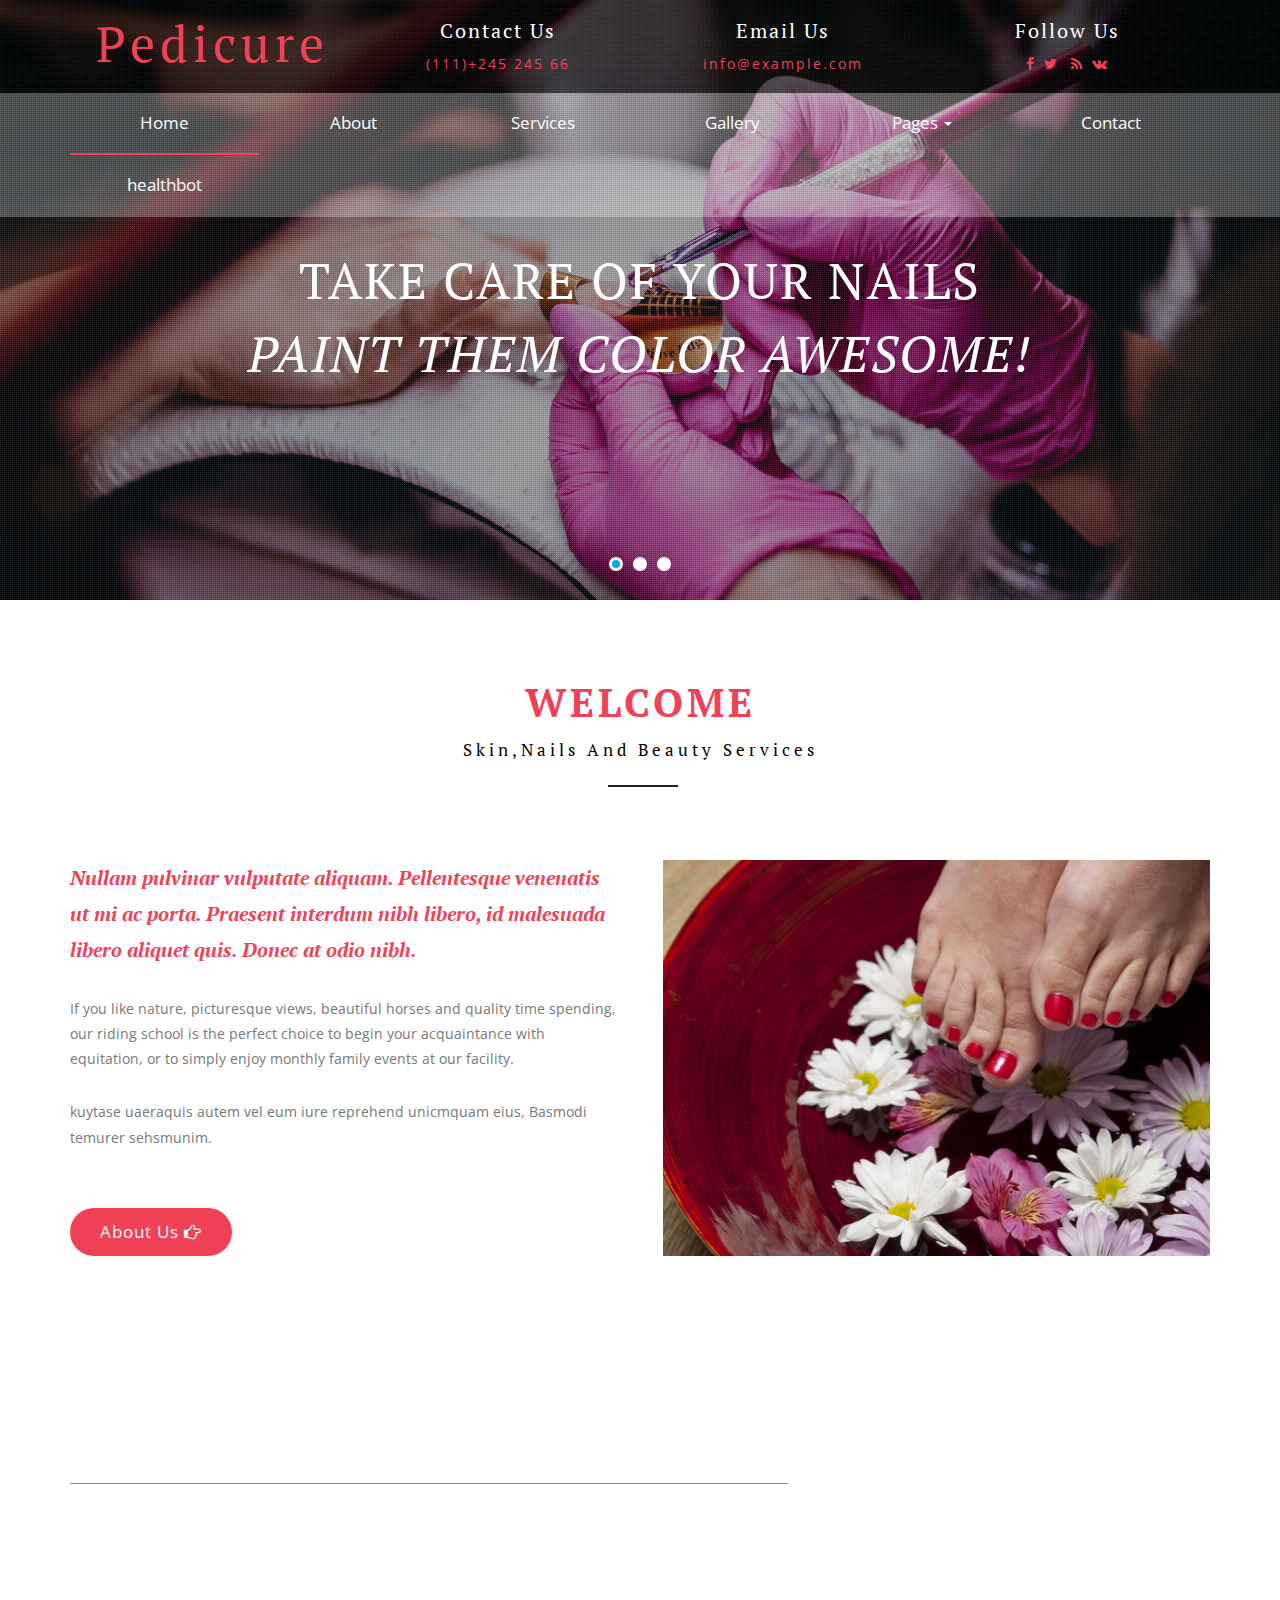
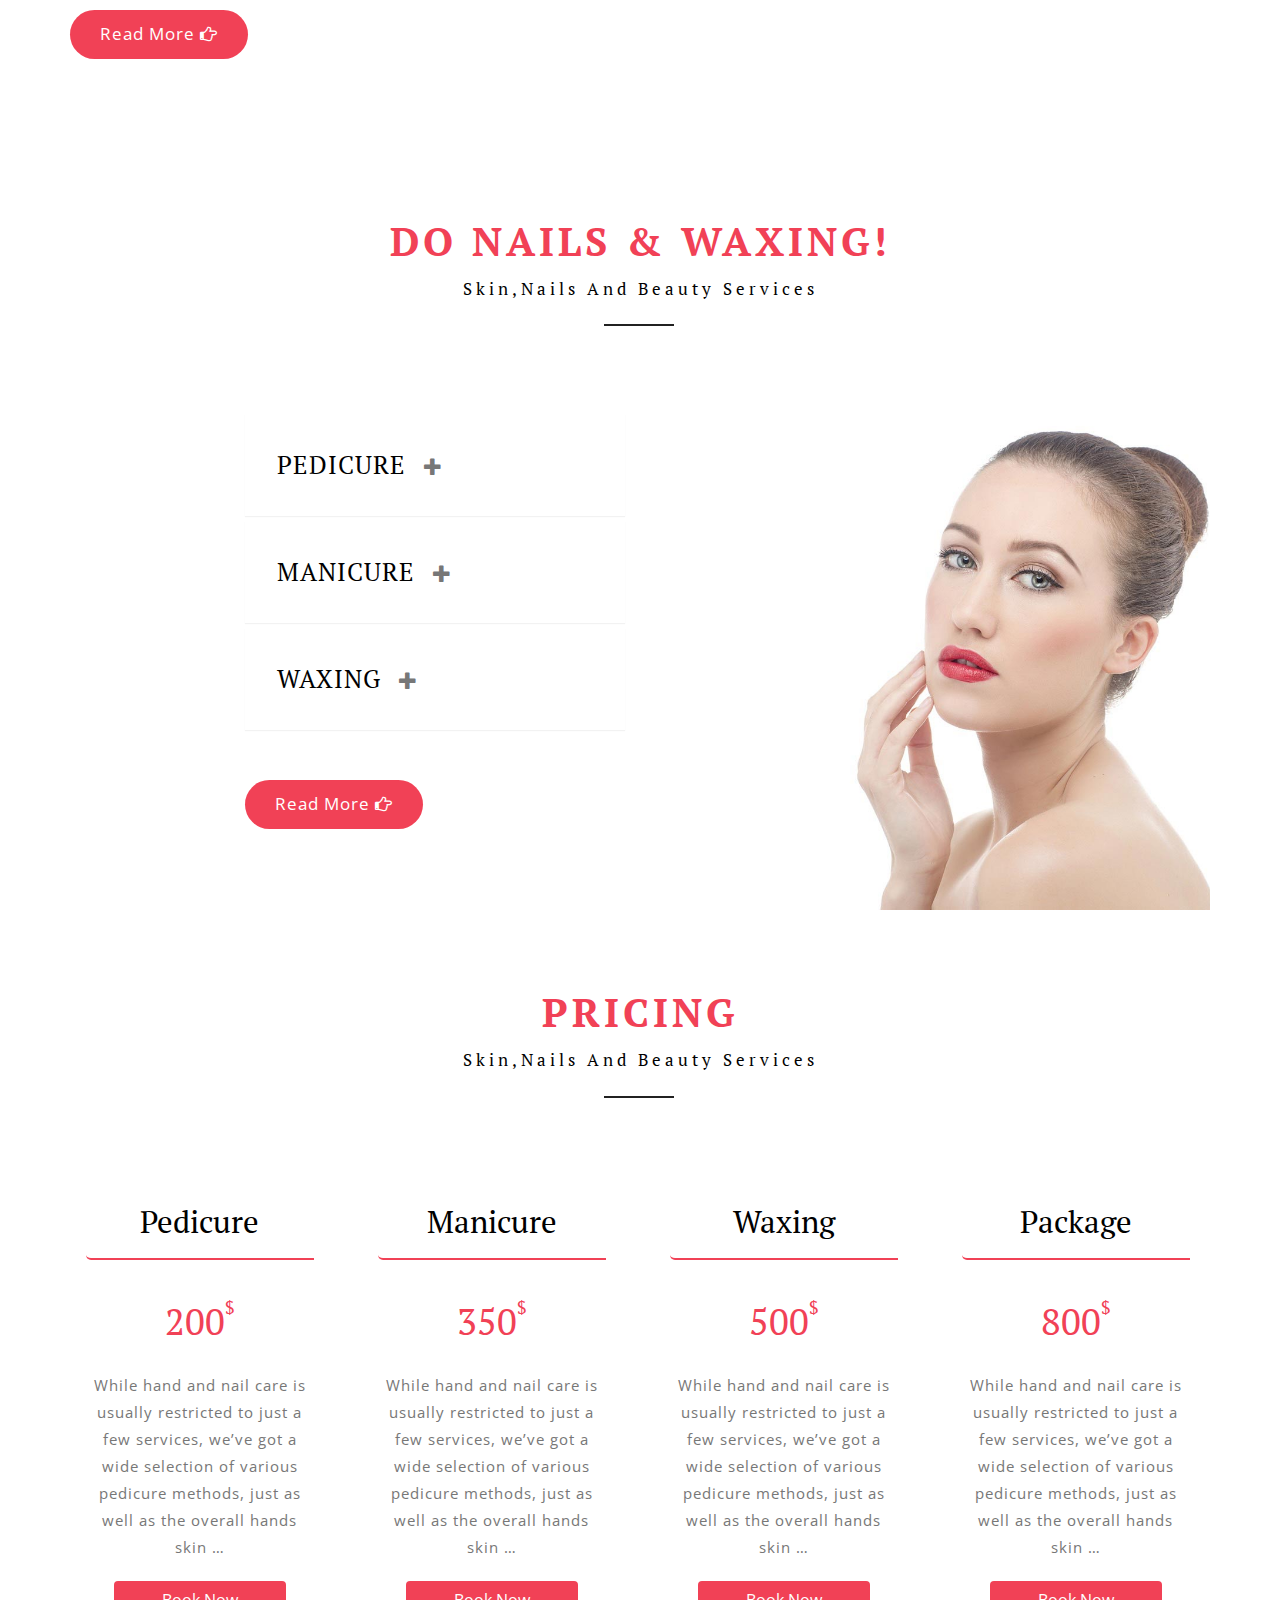
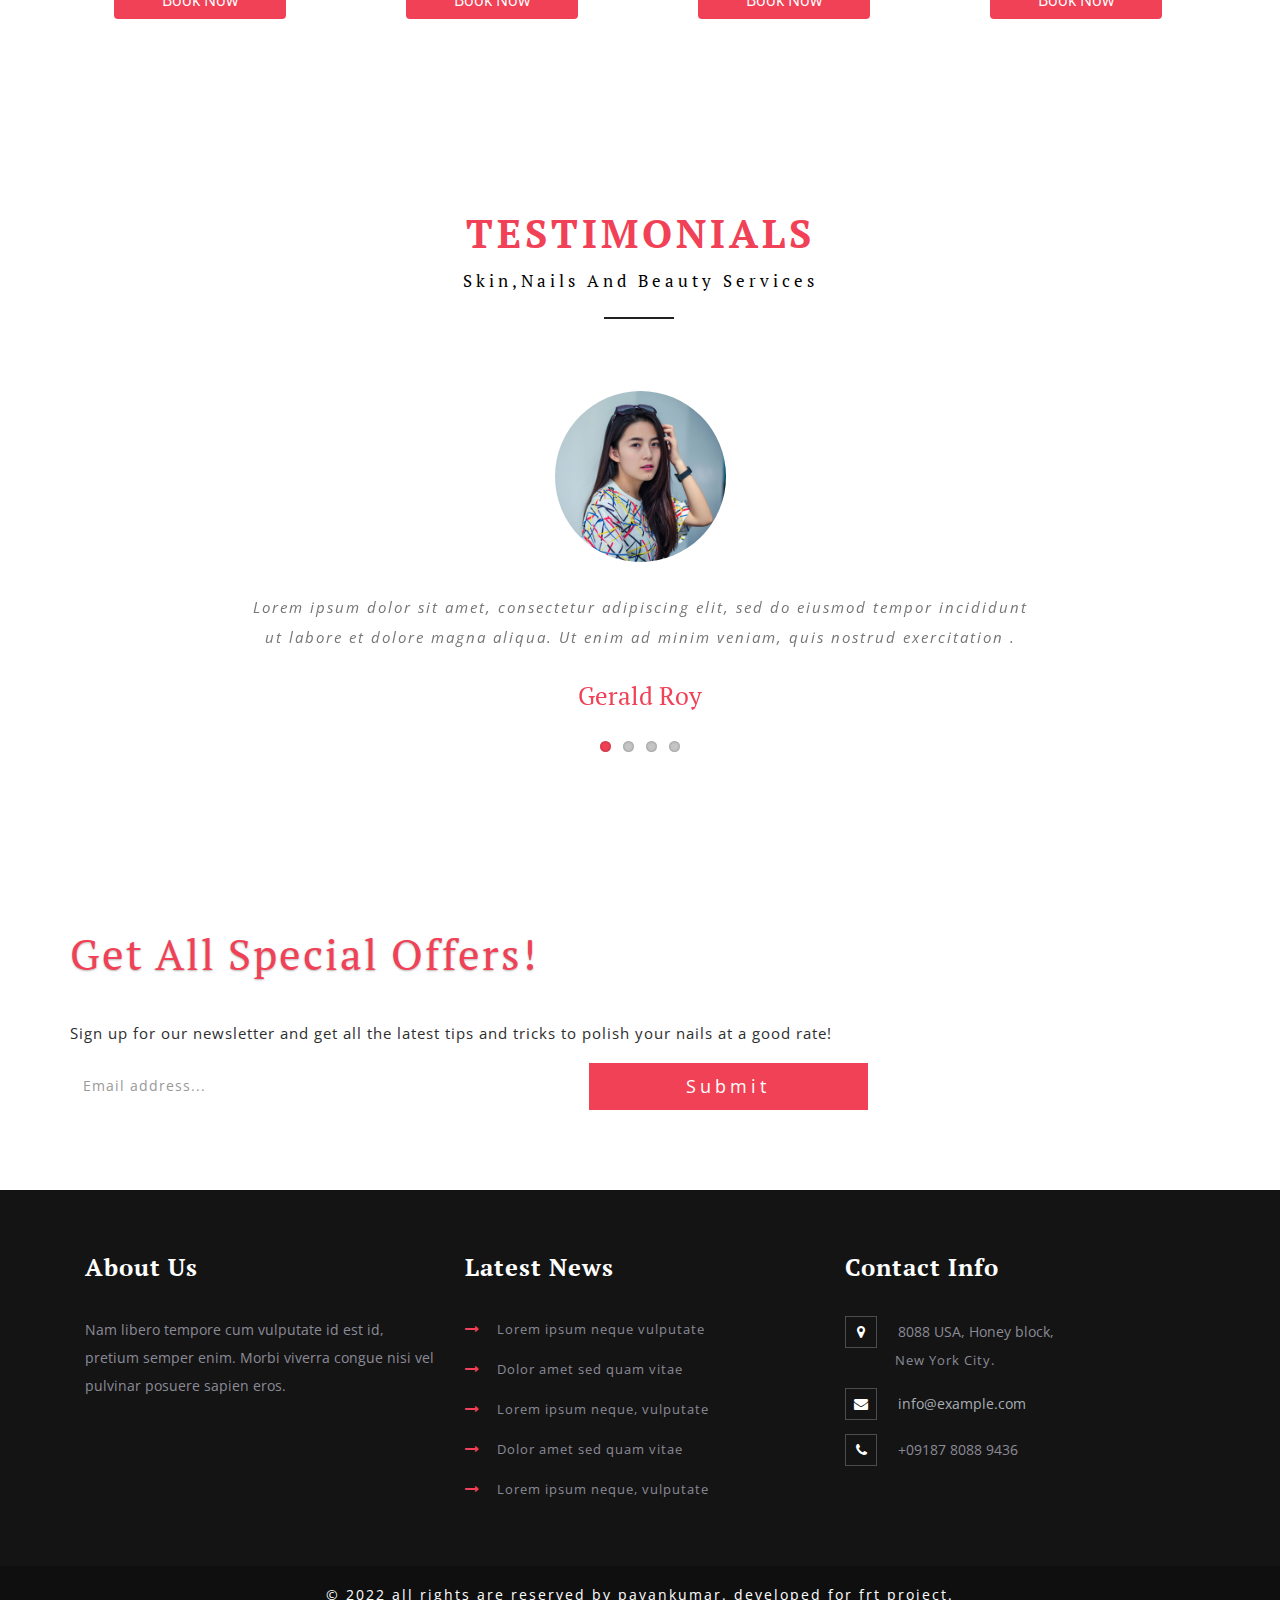
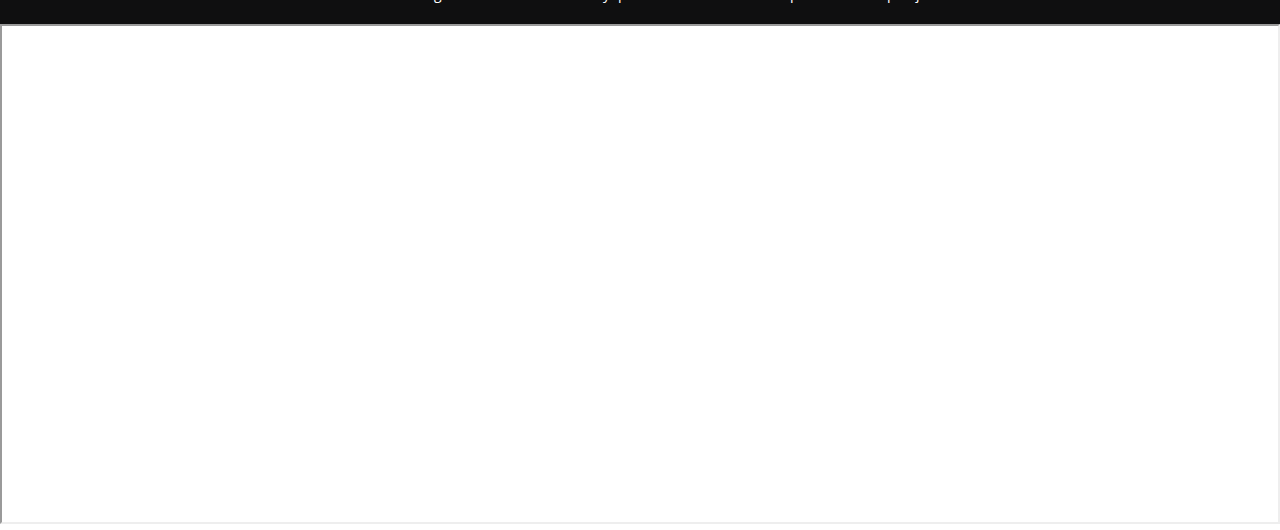
==== commit cdc2e9ae: "Update index.html" ====
--- a/index.html
+++ b/index.html
@@ -95,6 +95,7 @@
 							</ul>
 						</li> 
 						<li><a href="contact.html">Contact</a></li>
+						<li><a href="healthbot.html">healthbot</a></li>
 					</ul>
 				</div>
 			
@@ -499,4 +500,4 @@
 <!-- //FlexSlider-JavaScript -->
 
 </body>
-</html>+</html>
